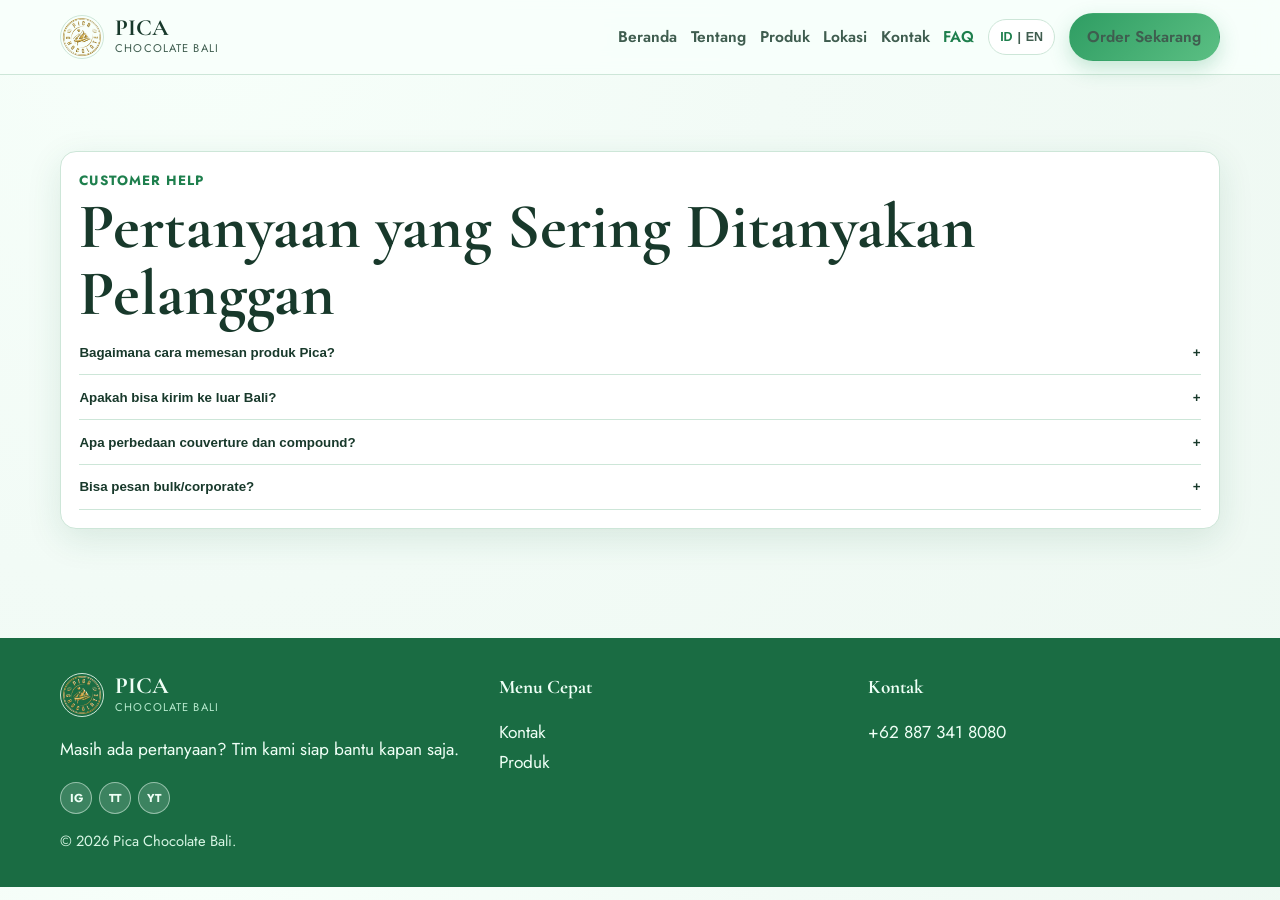
==== faq.html @ 2b639a6f "Build multipage Pica site with polished UI Made-with: Cursor" ====
<!doctype html>
<html lang="id">
<head>
  <meta charset="UTF-8" />
  <meta name="viewport" content="width=device-width, initial-scale=1.0" />
  <title>FAQ - Pica Chocolate Bali</title>
  <link rel="icon" href="./gambar/logo.webp" />
  <link rel="stylesheet" href="./assets/css/styles.css" />
</head>
<body>
  <div id="topProgress" class="top-progress"></div>
  <header><div class="container"><nav><a class="brand" href="./index.html"><img src="./gambar/logo.webp" alt="Logo Pica" /><div><div class="brand-title">PICA</div><div class="brand-sub">Chocolate Bali</div></div></a><div class="nav-links"><a href="./index.html" data-id="Beranda" data-en="Home">Beranda</a><a href="./tentang.html" data-id="Tentang" data-en="About">Tentang</a><a href="./produk.html" data-id="Produk" data-en="Products">Produk</a><a href="./lokasi.html" data-id="Lokasi" data-en="Location">Lokasi</a><a href="./kontak.html" data-id="Kontak" data-en="Contact">Kontak</a><a class="active" href="./faq.html" data-id="FAQ" data-en="FAQ">FAQ</a><button class="lang-toggle"><span class="lang-id lang-active">ID</span><span>|</span><span class="lang-en">EN</span></button><a class="btn btn-primary" href="https://wa.me/628873418080" target="_blank" rel="noopener" data-id="Order Sekarang" data-en="Order Now">Order Sekarang</a></div><button id="hamburger" class="hamburger"><span></span><span></span><span></span></button></nav></div></header>
  <div id="mobileMenu" class="mobile-menu"><nav><a href="./index.html">Beranda</a><a href="./tentang.html">Tentang</a><a href="./produk.html">Produk</a><a href="./lokasi.html">Lokasi</a><a href="./kontak.html">Kontak</a><a href="./faq.html">FAQ</a><button class="lang-toggle"><span class="lang-id lang-active">ID</span><span>|</span><span class="lang-en">EN</span></button></nav></div>
  <main class="section"><div class="container card pad"><div class="eyebrow">Customer Help</div><h1>Pertanyaan yang Sering Ditanyakan Pelanggan</h1><article class="faq-item"><button class="faq-btn"><span>Bagaimana cara memesan produk Pica?</span><span class="mark">+</span></button><div class="faq-panel"><p>Gunakan tombol Pesan via WA di halaman produk atau chat admin langsung untuk dipandu dari pemilihan rasa hingga pembayaran.</p></div></article><article class="faq-item"><button class="faq-btn"><span>Apakah bisa kirim ke luar Bali?</span><span class="mark">+</span></button><div class="faq-panel"><p>Ya, kami melayani pengiriman nasional dengan pengemasan yang aman agar kualitas cokelat tetap terjaga hingga sampai tujuan.</p></div></article><article class="faq-item"><button class="faq-btn"><span>Apa perbedaan couverture dan compound?</span><span class="mark">+</span></button><div class="faq-panel"><p>Couverture menggunakan cocoa butter asli untuk kualitas premium. Compound menggunakan lemak nabati sehingga lebih ekonomis untuk aplikasi tertentu.</p></div></article><article class="faq-item"><button class="faq-btn"><span>Bisa pesan bulk/corporate?</span><span class="mark">+</span></button><div class="faq-panel"><p>Bisa. Hubungi admin untuk paket corporate gift, custom kebutuhan acara, dan penawaran khusus sesuai kuantitas.</p></div></article></div></main>
  <footer><div class="container foot"><div><a class="brand" href="./index.html"><img src="./gambar/logo.webp" alt="Logo Pica Footer" /><div><div class="brand-title">PICA</div><div class="brand-sub">Chocolate Bali</div></div></a><p>Masih ada pertanyaan? Tim kami siap bantu kapan saja.</p><div class="socials"><a class="social-icon" href="#">IG</a><a class="social-icon" href="#">TT</a><a class="social-icon" href="#">YT</a></div></div><div><h3>Menu Cepat</h3><p><a href="./kontak.html">Kontak</a><br /><a href="./produk.html">Produk</a></p></div><div><h3>Kontak</h3><p><a href="tel:+628873418080">+62 887 341 8080</a></p></div></div><div class="container footer-note">© 2026 Pica Chocolate Bali.</div></footer>
  <script src="./assets/js/app.js"></script>
</body>
</html>
---- assets/css/styles.css ----
@import url('https://fonts.googleapis.com/css2?family=Cormorant+Garamond:wght@400;500;600;700&family=Jost:wght@300;400;500;600;700&display=swap');

:root{
  --bg:#f2fbf6;
  --bg-soft:#eaf7f0;
  --surface:#ffffff;
  --surface-2:#f8fffb;
  --primary:#2f9d63;
  --primary-light:#5bbf83;
  --primary-deep:#1e7f4d;
  --accent:#c38a3b;
  --text:#18392b;
  --text-muted:#3f5d4f;
  --border:#cde6d8;
  --shadow:0 10px 35px rgba(28, 101, 64, .12);
  --container:min(1160px, 92vw);
  --font-display:'Cormorant Garamond', serif;
  --font-body:'Jost', sans-serif;
}

*{box-sizing:border-box}
html,body{margin:0;padding:0;background:radial-gradient(circle at 15% 0%,#f7fffa 0%,var(--bg) 42%,#eef8f2 100%);color:var(--text);font-family:var(--font-body);overflow-x:hidden}
a{text-decoration:none;color:inherit}
img{max-width:100%;display:block}
.container{width:var(--container);margin:auto}
.skip-link{position:absolute;left:-999px;top:8px;background:var(--primary);color:#fff;padding:.5rem .8rem;border-radius:.5rem;z-index:99}
.skip-link:focus{left:8px}
.top-progress{position:fixed;top:0;left:0;height:3px;width:0;background:linear-gradient(90deg,var(--primary),var(--accent));z-index:60}

header{position:sticky;top:0;z-index:50;background:rgba(248,255,251,.92);backdrop-filter:blur(10px);border-bottom:1px solid var(--border);transition:box-shadow .25s,background .25s}
header.scrolled{box-shadow:0 8px 24px rgba(21,57,43,.08);background:rgba(248,255,251,.98)}
nav{display:flex;align-items:center;justify-content:space-between;gap:1rem;padding:.8rem 0}
.brand{display:flex;align-items:center;gap:.7rem}
.brand img{width:44px;height:44px;border-radius:50%;border:1px solid var(--border);object-fit:cover}
.brand-title{font-family:var(--font-display);font-size:1.45rem;font-weight:700;line-height:1}
.brand-sub{font-size:.7rem;letter-spacing:.1em;color:var(--text-muted);text-transform:uppercase}
.nav-links{display:none;align-items:center;gap:.85rem}
.nav-links a{font-weight:600;color:var(--text-muted);font-size:.97rem}
.nav-links a.active,.nav-links a:hover{color:var(--primary-deep)}
.lang-toggle{display:inline-flex;align-items:center;gap:.3rem;border:1px solid var(--border);background:#fff;color:var(--text-muted);padding:.36rem .7rem;border-radius:999px;min-height:36px;font-weight:600;font-size:.78rem;cursor:pointer}
.lang-toggle .lang-active{color:var(--primary-deep)}
.hamburger{display:grid;gap:4px;background:none;border:0;padding:6px}
.hamburger span{width:23px;height:2px;background:var(--primary-deep)}
.mobile-menu{position:fixed;inset:0;background:rgba(10,45,29,.92);display:grid;place-items:center;opacity:0;visibility:hidden;transition:.25s;z-index:70}
.mobile-menu.open{opacity:1;visibility:visible}
.mobile-menu nav{display:grid;gap:1rem;text-align:center}
.mobile-menu a{color:#eafff3;font-weight:600}

.btn{display:inline-flex;align-items:center;justify-content:center;min-height:44px;padding:.72rem 1.1rem;border-radius:999px;border:1px solid transparent;font-weight:600;font-size:.95rem;transition:.2s;cursor:pointer}
.btn-primary{background:linear-gradient(135deg,var(--primary),var(--primary-light));color:#fff;box-shadow:0 8px 20px rgba(47,157,99,.25)}
.btn-primary:hover{transform:translateY(-2px)}
.btn-primary{position:relative;overflow:hidden}
.btn-primary::after{content:"";position:absolute;inset:-120% auto auto -30%;width:30%;height:320%;background:linear-gradient(90deg,transparent,rgba(255,255,255,.3),transparent);transform:rotate(18deg);animation:shimmer 3.8s linear infinite}
@keyframes shimmer{0%{left:-40%}100%{left:130%}}
.btn-ghost{border-color:var(--primary);color:var(--primary-deep);background:#fff}

.hero{padding:clamp(2.8rem,7vw,6rem) 0}
.hero-wrap{display:grid;gap:1.2rem;align-items:center}
.eyebrow{color:var(--primary-deep);font-weight:700;letter-spacing:.08em;text-transform:uppercase;font-size:.84rem}
h1,h2,h3{font-family:var(--font-display);margin:.2rem 0}
h1{font-size:clamp(2.05rem,5vw,4.1rem);line-height:1.05}
h2{font-size:clamp(1.75rem,4vw,3rem)}
h3{font-size:clamp(1.25rem,2.8vw,1.7rem)}
p{color:var(--text-muted);line-height:1.75;font-size:clamp(.98rem,1.35vw,1.08rem)}
.hero-visual{border-radius:1.2rem;overflow:hidden;border:1px solid var(--border);box-shadow:var(--shadow)}
.hero-visual img{height:420px;width:100%;object-fit:cover}
.hero-visual{position:relative}
.hero-visual::before{content:"";position:absolute;inset:-30% -10%;background:radial-gradient(circle,rgba(91,191,131,.22),transparent 55%);animation:floatGlow 6s ease-in-out infinite;pointer-events:none}
@keyframes floatGlow{0%,100%{transform:translateY(0)}50%{transform:translateY(-12px)}}
.promo-points{display:flex;flex-wrap:wrap;gap:.5rem;margin-top:.85rem}
.promo-points span{background:#fff;border:1px solid var(--border);color:var(--primary-deep);padding:.35rem .68rem;border-radius:999px;font-size:.82rem;font-weight:600}
.hero-actions{display:flex;gap:.62rem;flex-wrap:wrap;margin-top:.95rem}

.section{padding:clamp(2.2rem,6vw,5rem) 0}
.grid-2{display:grid;gap:1.1rem}
.card{background:var(--surface);border:1px solid var(--border);border-radius:1rem;box-shadow:var(--shadow)}
.card.pad{padding:1.15rem}

.stats{display:grid;gap:.8rem}
.stat{padding:1rem;text-align:center;background:var(--surface-2);border:1px solid var(--border);border-radius:.85rem}
.stat-num{font:700 clamp(1.8rem,5vw,2.6rem)/1 var(--font-display);color:var(--primary-deep)}

.filters{display:flex;gap:.45rem;flex-wrap:wrap;margin-bottom:1rem}
.chip{padding:.42rem .9rem;border-radius:999px;border:1px solid var(--border);background:#fff;color:var(--text-muted);cursor:pointer}
.chip.active{background:var(--primary);border-color:var(--primary);color:#fff}
.products{display:grid;grid-template-columns:1fr;gap:1rem}
.product-card{overflow:hidden}
.media{position:relative;aspect-ratio:2/3;background:#eaf5ee}
.media img{width:100%;height:100%;object-fit:cover;min-height:210px}
.badge{position:absolute;top:.6rem;left:.6rem;background:#fff;padding:.2rem .55rem;border-radius:999px;border:1px solid var(--border);font-size:.74rem;color:var(--primary-deep)}
.placeholder{display:grid;place-items:center;height:100%;color:var(--text-muted);padding:1rem;text-align:center;background:linear-gradient(135deg,#eef8f1,#ddeee4)}
.product-body{padding:.9rem}
.price{color:var(--primary-deep);font-weight:700;font-size:1.04rem}

.about-img{max-width:320px;margin:0 auto}
.about-img img{height:380px;width:100%;object-fit:cover;object-position:center top;border-radius:.8rem}

.faq-item{border-bottom:1px solid var(--border)}
.faq-btn{width:100%;display:flex;justify-content:space-between;gap:.6rem;padding:.9rem 0;background:none;border:0;color:var(--text);text-align:left;font-weight:600}
.faq-panel{max-height:0;overflow:hidden;transition:max-height .25s ease}

footer{margin-top:2rem;padding:2.2rem 0;background:#1a6c43;color:#effff6}
footer p,footer a{color:#effff6}
footer .brand-sub{color:#b8ebcf}
.foot{display:grid;gap:1rem}
.foot h3{margin:.15rem 0 .4rem;font-size:1.2rem}
.socials{display:flex;gap:.45rem;margin-top:.7rem}
.social-icon{display:grid;place-items:center;width:32px;height:32px;border-radius:999px;background:rgba(239,255,246,.16);border:1px solid rgba(239,255,246,.5);color:#effff6;font-size:.72rem;font-weight:700}
.footer-note{margin-top:1rem;color:#d8f6e5;font-size:.92rem}
.muted{color:var(--text-muted)}

.toast{position:fixed;right:1rem;bottom:1rem;background:#113f2a;color:#dff8ea;padding:.7rem .9rem;border-radius:.6rem;border:1px solid #2b6f4c;opacity:0;transform:translateY(8px);transition:.2s;z-index:80}
.toast.show{opacity:1;transform:translateY(0)}
.modal{position:fixed;inset:0;background:rgba(0,0,0,.5);display:grid;place-items:center;opacity:0;visibility:hidden;transition:.2s;z-index:80}
.modal.open{opacity:1;visibility:visible}
.modal-card{width:min(92vw,560px);background:#fff;border-radius:1rem;border:1px solid var(--border);padding:1rem}

.animate{opacity:0;transform:translateY(20px);transition:.55s}
.animate.visible{opacity:1;transform:none}

@media (min-width:768px){
  .hamburger,.mobile-menu{display:none}
  .nav-links{display:flex}
  .hero-wrap,.grid-2{grid-template-columns:1fr 1fr}
  .stats{grid-template-columns:repeat(3,1fr)}
  .products{grid-template-columns:repeat(2,1fr)}
  .foot{grid-template-columns:1.2fr 1fr 1fr}
}
@media (min-width:1024px){.products{grid-template-columns:repeat(3,1fr)}}
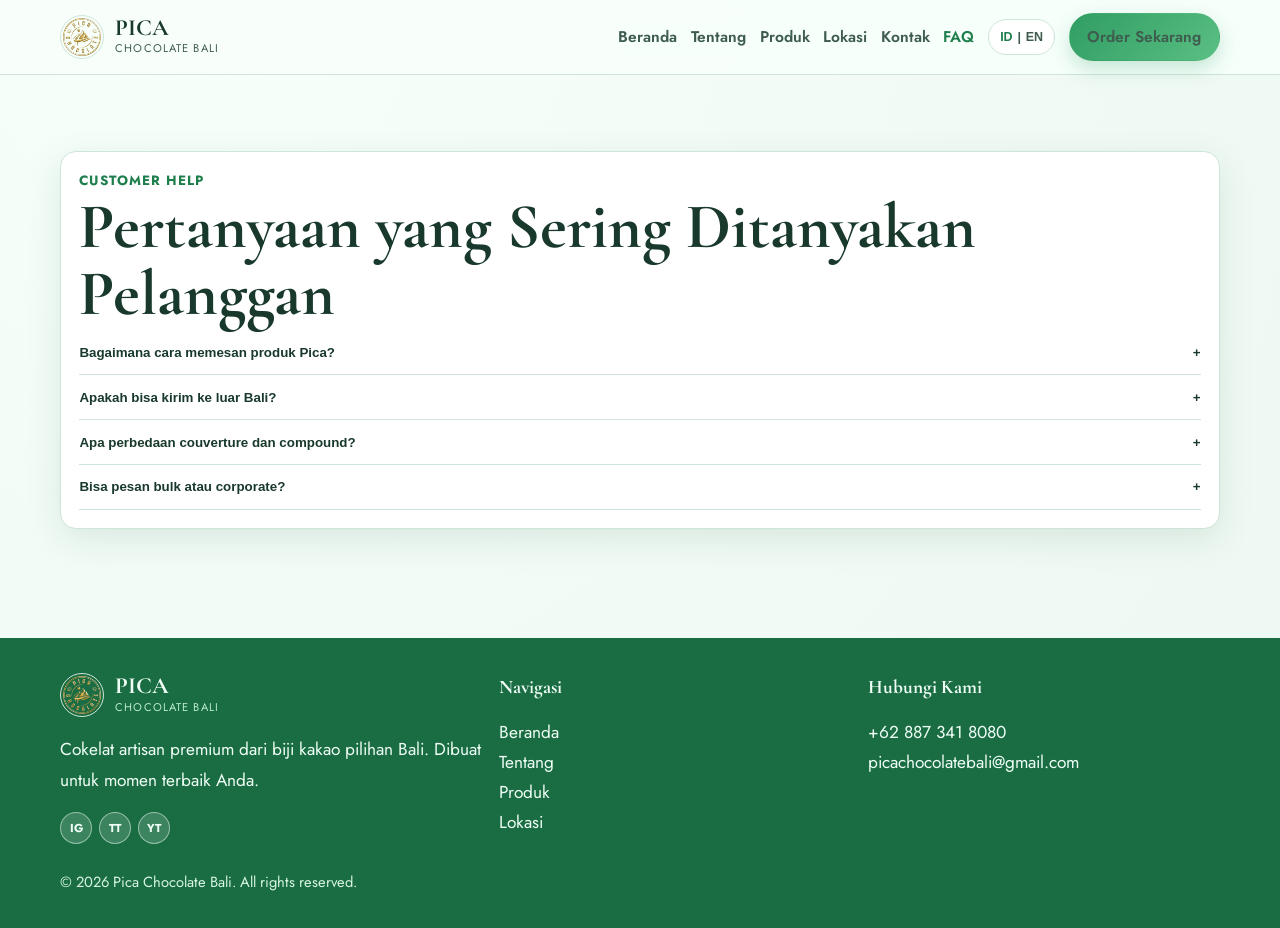
==== commit 0bdce4ad: "Finalize multilingual multipage UI and unified footer Made-with: Cursor" ====
--- a/faq.html
+++ b/faq.html
@@ -1,18 +1 @@
-<!doctype html>
-<html lang="id">
-<head>
-  <meta charset="UTF-8" />
-  <meta name="viewport" content="width=device-width, initial-scale=1.0" />
-  <title>FAQ - Pica Chocolate Bali</title>
-  <link rel="icon" href="./gambar/logo.webp" />
-  <link rel="stylesheet" href="./assets/css/styles.css" />
-</head>
-<body>
-  <div id="topProgress" class="top-progress"></div>
-  <header><div class="container"><nav><a class="brand" href="./index.html"><img src="./gambar/logo.webp" alt="Logo Pica" /><div><div class="brand-title">PICA</div><div class="brand-sub">Chocolate Bali</div></div></a><div class="nav-links"><a href="./index.html" data-id="Beranda" data-en="Home">Beranda</a><a href="./tentang.html" data-id="Tentang" data-en="About">Tentang</a><a href="./produk.html" data-id="Produk" data-en="Products">Produk</a><a href="./lokasi.html" data-id="Lokasi" data-en="Location">Lokasi</a><a href="./kontak.html" data-id="Kontak" data-en="Contact">Kontak</a><a class="active" href="./faq.html" data-id="FAQ" data-en="FAQ">FAQ</a><button class="lang-toggle"><span class="lang-id lang-active">ID</span><span>|</span><span class="lang-en">EN</span></button><a class="btn btn-primary" href="https://wa.me/628873418080" target="_blank" rel="noopener" data-id="Order Sekarang" data-en="Order Now">Order Sekarang</a></div><button id="hamburger" class="hamburger"><span></span><span></span><span></span></button></nav></div></header>
-  <div id="mobileMenu" class="mobile-menu"><nav><a href="./index.html">Beranda</a><a href="./tentang.html">Tentang</a><a href="./produk.html">Produk</a><a href="./lokasi.html">Lokasi</a><a href="./kontak.html">Kontak</a><a href="./faq.html">FAQ</a><button class="lang-toggle"><span class="lang-id lang-active">ID</span><span>|</span><span class="lang-en">EN</span></button></nav></div>
-  <main class="section"><div class="container card pad"><div class="eyebrow">Customer Help</div><h1>Pertanyaan yang Sering Ditanyakan Pelanggan</h1><article class="faq-item"><button class="faq-btn"><span>Bagaimana cara memesan produk Pica?</span><span class="mark">+</span></button><div class="faq-panel"><p>Gunakan tombol Pesan via WA di halaman produk atau chat admin langsung untuk dipandu dari pemilihan rasa hingga pembayaran.</p></div></article><article class="faq-item"><button class="faq-btn"><span>Apakah bisa kirim ke luar Bali?</span><span class="mark">+</span></button><div class="faq-panel"><p>Ya, kami melayani pengiriman nasional dengan pengemasan yang aman agar kualitas cokelat tetap terjaga hingga sampai tujuan.</p></div></article><article class="faq-item"><button class="faq-btn"><span>Apa perbedaan couverture dan compound?</span><span class="mark">+</span></button><div class="faq-panel"><p>Couverture menggunakan cocoa butter asli untuk kualitas premium. Compound menggunakan lemak nabati sehingga lebih ekonomis untuk aplikasi tertentu.</p></div></article><article class="faq-item"><button class="faq-btn"><span>Bisa pesan bulk/corporate?</span><span class="mark">+</span></button><div class="faq-panel"><p>Bisa. Hubungi admin untuk paket corporate gift, custom kebutuhan acara, dan penawaran khusus sesuai kuantitas.</p></div></article></div></main>
-  <footer><div class="container foot"><div><a class="brand" href="./index.html"><img src="./gambar/logo.webp" alt="Logo Pica Footer" /><div><div class="brand-title">PICA</div><div class="brand-sub">Chocolate Bali</div></div></a><p>Masih ada pertanyaan? Tim kami siap bantu kapan saja.</p><div class="socials"><a class="social-icon" href="#">IG</a><a class="social-icon" href="#">TT</a><a class="social-icon" href="#">YT</a></div></div><div><h3>Menu Cepat</h3><p><a href="./kontak.html">Kontak</a><br /><a href="./produk.html">Produk</a></p></div><div><h3>Kontak</h3><p><a href="tel:+628873418080">+62 887 341 8080</a></p></div></div><div class="container footer-note">© 2026 Pica Chocolate Bali.</div></footer>
-  <script src="./assets/js/app.js"></script>
-</body>
-</html>
+<!doctype html><html lang="id"><head><meta charset="UTF-8"/><meta name="viewport" content="width=device-width, initial-scale=1.0"/><title>FAQ - Pica Chocolate Bali</title><link rel="icon" href="./gambar/logo.webp"/><link rel="stylesheet" href="./assets/css/styles.css"/></head><body><div id="topProgress" class="top-progress"></div><header><div class="container"><nav><a class="brand" href="./index.html"><img src="./gambar/logo.webp" alt="Logo Pica"/><div><div class="brand-title">PICA</div><div class="brand-sub">Chocolate Bali</div></div></a><div class="nav-links"><a href="./index.html" data-id="Beranda" data-en="Home">Beranda</a><a href="./tentang.html" data-id="Tentang" data-en="About">Tentang</a><a href="./produk.html" data-id="Produk" data-en="Products">Produk</a><a href="./lokasi.html" data-id="Lokasi" data-en="Location">Lokasi</a><a href="./kontak.html" data-id="Kontak" data-en="Contact">Kontak</a><a class="active" href="./faq.html" data-id="FAQ" data-en="FAQ">FAQ</a><button class="lang-toggle"><span class="lang-id lang-active">ID</span><span>|</span><span class="lang-en">EN</span></button><a class="btn btn-primary" href="https://wa.me/628873418080" target="_blank" rel="noopener" data-id="Order Sekarang" data-en="Order Now">Order Sekarang</a></div><button id="hamburger" class="hamburger"><span></span><span></span><span></span></button></nav></div></header><div id="mobileMenu" class="mobile-menu"><nav><a href="./index.html" data-id="Beranda" data-en="Home">Beranda</a><a href="./tentang.html" data-id="Tentang" data-en="About">Tentang</a><a href="./produk.html" data-id="Produk" data-en="Products">Produk</a><a href="./lokasi.html" data-id="Lokasi" data-en="Location">Lokasi</a><a href="./kontak.html" data-id="Kontak" data-en="Contact">Kontak</a><a href="./faq.html" data-id="FAQ" data-en="FAQ">FAQ</a><button class="lang-toggle"><span class="lang-id lang-active">ID</span><span>|</span><span class="lang-en">EN</span></button></nav></div><main class="section"><div class="container card pad"><div class="eyebrow" data-id="Customer Help" data-en="Customer Help">Customer Help</div><h1 data-id="Pertanyaan yang Sering Ditanyakan Pelanggan" data-en="Frequently Asked Questions">Pertanyaan yang Sering Ditanyakan Pelanggan</h1><article class="faq-item"><button class="faq-btn"><span data-id="Bagaimana cara memesan produk Pica?" data-en="How do I order Pica products?">Bagaimana cara memesan produk Pica?</span><span class="mark">+</span></button><div class="faq-panel"><p data-id="Gunakan tombol Pesan via WA di halaman produk atau chat admin langsung." data-en="Use the Order via WA button on products page or chat admin directly.">Gunakan tombol Pesan via WA di halaman produk atau chat admin langsung.</p></div></article><article class="faq-item"><button class="faq-btn"><span data-id="Apakah bisa kirim ke luar Bali?" data-en="Can you ship outside Bali?">Apakah bisa kirim ke luar Bali?</span><span class="mark">+</span></button><div class="faq-panel"><p data-id="Ya, kami melayani pengiriman nasional dengan pengemasan aman." data-en="Yes, we ship nationwide with secure packaging.">Ya, kami melayani pengiriman nasional dengan pengemasan aman.</p></div></article><article class="faq-item"><button class="faq-btn"><span data-id="Apa perbedaan couverture dan compound?" data-en="What is the difference between couverture and compound?">Apa perbedaan couverture dan compound?</span><span class="mark">+</span></button><div class="faq-panel"><p data-id="Couverture menggunakan cocoa butter asli, compound menggunakan lemak nabati." data-en="Couverture uses real cocoa butter, while compound uses vegetable fat.">Couverture menggunakan cocoa butter asli, compound menggunakan lemak nabati.</p></div></article><article class="faq-item"><button class="faq-btn"><span data-id="Bisa pesan bulk atau corporate?" data-en="Can I place bulk or corporate orders?">Bisa pesan bulk atau corporate?</span><span class="mark">+</span></button><div class="faq-panel"><p data-id="Bisa, hubungi admin untuk paket khusus dan penawaran jumlah besar." data-en="Yes, contact admin for special packages and bulk offers.">Bisa, hubungi admin untuk paket khusus dan penawaran jumlah besar.</p></div></article></div></main><footer><div class="container foot"><div><a class="brand" href="./index.html"><img src="./gambar/logo.webp" alt="Logo Pica Footer"/><div><div class="brand-title">PICA</div><div class="brand-sub">Chocolate Bali</div></div></a><p data-id="Cokelat artisan premium dari biji kakao pilihan Bali. Dibuat untuk momen terbaik Anda." data-en="Premium artisan chocolate from selected Bali cacao. Made for your best moments.">Cokelat artisan premium dari biji kakao pilihan Bali. Dibuat untuk momen terbaik Anda.</p><div class="socials"><a class="social-icon" href="#">IG</a><a class="social-icon" href="#">TT</a><a class="social-icon" href="#">YT</a></div></div><div><h3 data-id="Navigasi" data-en="Navigation">Navigasi</h3><p><a href="./index.html" data-id="Beranda" data-en="Home">Beranda</a><br/><a href="./tentang.html" data-id="Tentang" data-en="About">Tentang</a><br/><a href="./produk.html" data-id="Produk" data-en="Products">Produk</a><br/><a href="./lokasi.html" data-id="Lokasi" data-en="Location">Lokasi</a></p></div><div><h3 data-id="Hubungi Kami" data-en="Contact Us">Hubungi Kami</h3><p><a href="tel:+628873418080">+62 887 341 8080</a><br/><a href="mailto:picachocolatebali@gmail.com">picachocolatebali@gmail.com</a></p></div></div><div class="container footer-note" data-id="© 2026 Pica Chocolate Bali. All rights reserved." data-en="© 2026 Pica Chocolate Bali. All rights reserved.">© 2026 Pica Chocolate Bali. All rights reserved.</div></footer><script src="./assets/js/app.js"></script></body></html>
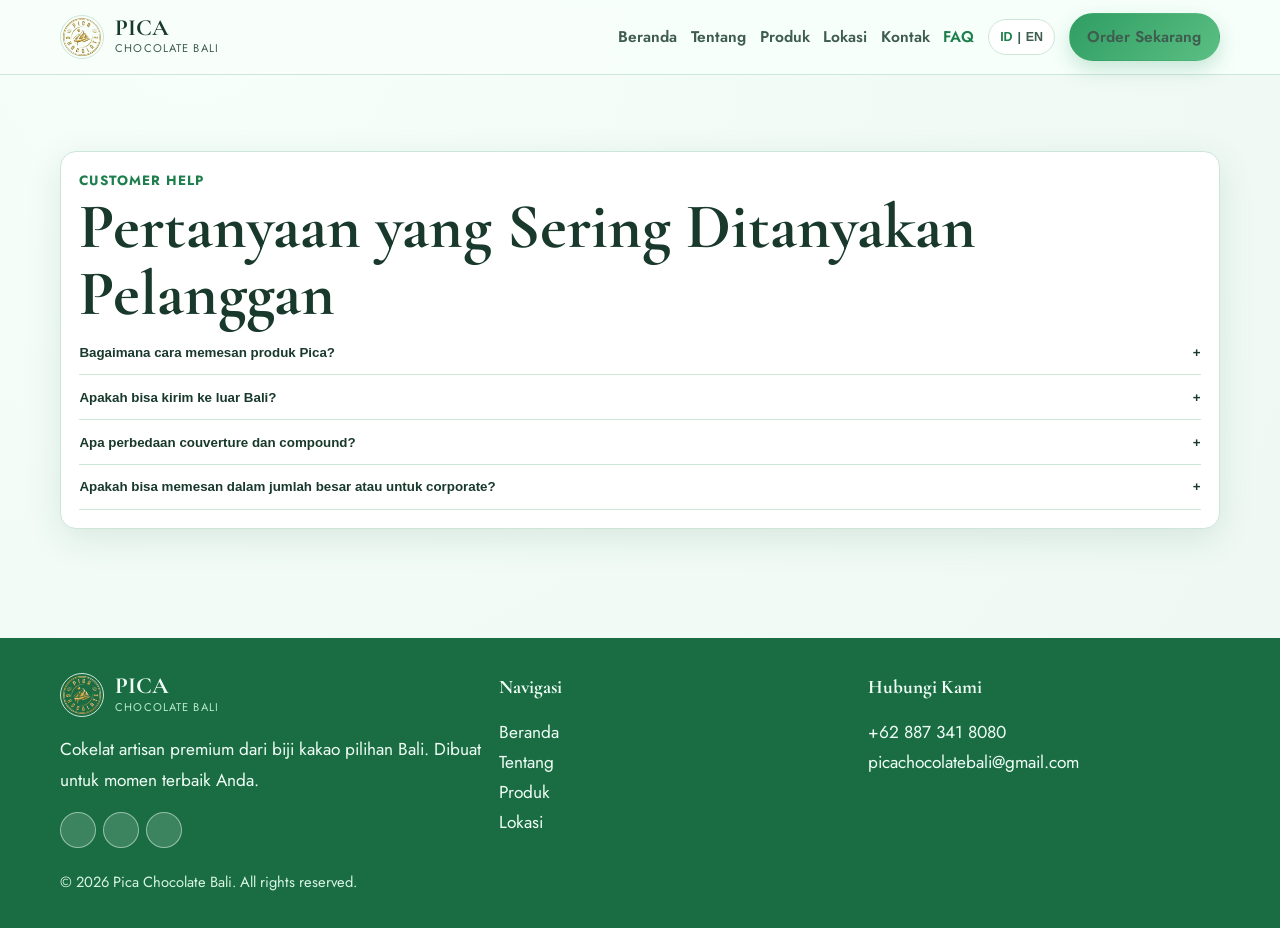
==== commit e6815c22: "Update sticky navbar, add mobile menu close button, and fix page wording for accuracy" ====
--- a/faq.html
+++ b/faq.html
@@ -1 +1,123 @@
-<!doctype html><html lang="id"><head><meta charset="UTF-8"/><meta name="viewport" content="width=device-width, initial-scale=1.0"/><title>FAQ - Pica Chocolate Bali</title><link rel="icon" href="./gambar/logo.webp"/><link rel="stylesheet" href="./assets/css/styles.css"/></head><body><div id="topProgress" class="top-progress"></div><header><div class="container"><nav><a class="brand" href="./index.html"><img src="./gambar/logo.webp" alt="Logo Pica"/><div><div class="brand-title">PICA</div><div class="brand-sub">Chocolate Bali</div></div></a><div class="nav-links"><a href="./index.html" data-id="Beranda" data-en="Home">Beranda</a><a href="./tentang.html" data-id="Tentang" data-en="About">Tentang</a><a href="./produk.html" data-id="Produk" data-en="Products">Produk</a><a href="./lokasi.html" data-id="Lokasi" data-en="Location">Lokasi</a><a href="./kontak.html" data-id="Kontak" data-en="Contact">Kontak</a><a class="active" href="./faq.html" data-id="FAQ" data-en="FAQ">FAQ</a><button class="lang-toggle"><span class="lang-id lang-active">ID</span><span>|</span><span class="lang-en">EN</span></button><a class="btn btn-primary" href="https://wa.me/628873418080" target="_blank" rel="noopener" data-id="Order Sekarang" data-en="Order Now">Order Sekarang</a></div><button id="hamburger" class="hamburger"><span></span><span></span><span></span></button></nav></div></header><div id="mobileMenu" class="mobile-menu"><nav><a href="./index.html" data-id="Beranda" data-en="Home">Beranda</a><a href="./tentang.html" data-id="Tentang" data-en="About">Tentang</a><a href="./produk.html" data-id="Produk" data-en="Products">Produk</a><a href="./lokasi.html" data-id="Lokasi" data-en="Location">Lokasi</a><a href="./kontak.html" data-id="Kontak" data-en="Contact">Kontak</a><a href="./faq.html" data-id="FAQ" data-en="FAQ">FAQ</a><button class="lang-toggle"><span class="lang-id lang-active">ID</span><span>|</span><span class="lang-en">EN</span></button></nav></div><main class="section"><div class="container card pad"><div class="eyebrow" data-id="Customer Help" data-en="Customer Help">Customer Help</div><h1 data-id="Pertanyaan yang Sering Ditanyakan Pelanggan" data-en="Frequently Asked Questions">Pertanyaan yang Sering Ditanyakan Pelanggan</h1><article class="faq-item"><button class="faq-btn"><span data-id="Bagaimana cara memesan produk Pica?" data-en="How do I order Pica products?">Bagaimana cara memesan produk Pica?</span><span class="mark">+</span></button><div class="faq-panel"><p data-id="Gunakan tombol Pesan via WA di halaman produk atau chat admin langsung." data-en="Use the Order via WA button on products page or chat admin directly.">Gunakan tombol Pesan via WA di halaman produk atau chat admin langsung.</p></div></article><article class="faq-item"><button class="faq-btn"><span data-id="Apakah bisa kirim ke luar Bali?" data-en="Can you ship outside Bali?">Apakah bisa kirim ke luar Bali?</span><span class="mark">+</span></button><div class="faq-panel"><p data-id="Ya, kami melayani pengiriman nasional dengan pengemasan aman." data-en="Yes, we ship nationwide with secure packaging.">Ya, kami melayani pengiriman nasional dengan pengemasan aman.</p></div></article><article class="faq-item"><button class="faq-btn"><span data-id="Apa perbedaan couverture dan compound?" data-en="What is the difference between couverture and compound?">Apa perbedaan couverture dan compound?</span><span class="mark">+</span></button><div class="faq-panel"><p data-id="Couverture menggunakan cocoa butter asli, compound menggunakan lemak nabati." data-en="Couverture uses real cocoa butter, while compound uses vegetable fat.">Couverture menggunakan cocoa butter asli, compound menggunakan lemak nabati.</p></div></article><article class="faq-item"><button class="faq-btn"><span data-id="Bisa pesan bulk atau corporate?" data-en="Can I place bulk or corporate orders?">Bisa pesan bulk atau corporate?</span><span class="mark">+</span></button><div class="faq-panel"><p data-id="Bisa, hubungi admin untuk paket khusus dan penawaran jumlah besar." data-en="Yes, contact admin for special packages and bulk offers.">Bisa, hubungi admin untuk paket khusus dan penawaran jumlah besar.</p></div></article></div></main><footer><div class="container foot"><div><a class="brand" href="./index.html"><img src="./gambar/logo.webp" alt="Logo Pica Footer"/><div><div class="brand-title">PICA</div><div class="brand-sub">Chocolate Bali</div></div></a><p data-id="Cokelat artisan premium dari biji kakao pilihan Bali. Dibuat untuk momen terbaik Anda." data-en="Premium artisan chocolate from selected Bali cacao. Made for your best moments.">Cokelat artisan premium dari biji kakao pilihan Bali. Dibuat untuk momen terbaik Anda.</p><div class="socials"><a class="social-icon" href="#">IG</a><a class="social-icon" href="#">TT</a><a class="social-icon" href="#">YT</a></div></div><div><h3 data-id="Navigasi" data-en="Navigation">Navigasi</h3><p><a href="./index.html" data-id="Beranda" data-en="Home">Beranda</a><br/><a href="./tentang.html" data-id="Tentang" data-en="About">Tentang</a><br/><a href="./produk.html" data-id="Produk" data-en="Products">Produk</a><br/><a href="./lokasi.html" data-id="Lokasi" data-en="Location">Lokasi</a></p></div><div><h3 data-id="Hubungi Kami" data-en="Contact Us">Hubungi Kami</h3><p><a href="tel:+628873418080">+62 887 341 8080</a><br/><a href="mailto:picachocolatebali@gmail.com">picachocolatebali@gmail.com</a></p></div></div><div class="container footer-note" data-id="© 2026 Pica Chocolate Bali. All rights reserved." data-en="© 2026 Pica Chocolate Bali. All rights reserved.">© 2026 Pica Chocolate Bali. All rights reserved.</div></footer><script src="./assets/js/app.js"></script></body></html>
+<!doctype html>
+<html lang="id">
+
+<head>
+    <meta charset="UTF-8" />
+    <meta name="viewport" content="width=device-width, initial-scale=1.0" />
+    <title>FAQ - Pica Chocolate Bali</title>
+    <link rel="icon" href="./gambar/logo.webp" />
+    <link rel="stylesheet" href="./assets/css/styles.css" />
+</head>
+
+<body>
+    <div id="topProgress" class="top-progress"></div>
+    <header>
+        <div class="container">
+            <nav><a class="brand" href="./index.html"><img src="./gambar/logo.webp" alt="Logo Pica" />
+                    <div>
+                        <div class="brand-title">PICA</div>
+                        <div class="brand-sub">Chocolate Bali</div>
+                    </div>
+                </a>
+                <div class="nav-links"><a href="./index.html" data-id="Beranda" data-en="Home">Beranda</a><a
+                        href="./tentang.html" data-id="Tentang" data-en="About">Tentang</a><a href="./produk.html"
+                        data-id="Produk" data-en="Products">Produk</a><a href="./lokasi.html" data-id="Lokasi"
+                        data-en="Location">Lokasi</a><a href="./kontak.html" data-id="Kontak"
+                        data-en="Contact">Kontak</a><a class="active" href="./faq.html" data-id="FAQ"
+                        data-en="FAQ">FAQ</a><button class="lang-toggle"><span
+                            class="lang-id lang-active">ID</span><span>|</span><span
+                            class="lang-en">EN</span></button><a class="btn btn-primary"
+                        href="https://wa.me/628873418080" target="_blank" rel="noopener" data-id="Order Sekarang"
+                        data-en="Order Now">Order Sekarang</a></div><button id="hamburger"
+                    class="hamburger"><span></span><span></span><span></span></button>
+            </nav>
+        </div>
+    </header>
+    <div id="mobileMenu" class="mobile-menu"><button class="mobile-close" id="mobileMenuClose"
+            aria-label="Tutup menu">×</button>
+        <nav><a href="./index.html" data-id="Beranda" data-en="Home">Beranda</a><a href="./tentang.html"
+                data-id="Tentang" data-en="About">Tentang</a><a href="./produk.html" data-id="Produk"
+                data-en="Products">Produk</a><a href="./lokasi.html" data-id="Lokasi" data-en="Location">Lokasi</a><a
+                href="./kontak.html" data-id="Kontak" data-en="Contact">Kontak</a><a href="./faq.html" data-id="FAQ"
+                data-en="FAQ">FAQ</a><button class="lang-toggle"><span
+                    class="lang-id lang-active">ID</span><span>|</span><span class="lang-en">EN</span></button></nav>
+    </div>
+    <main class="section">
+        <div class="container card pad">
+            <div class="eyebrow" data-id="Customer Help" data-en="Customer Help">Customer Help</div>
+            <h1 data-id="Pertanyaan yang Sering Ditanyakan Pelanggan" data-en="Frequently Asked Questions">Pertanyaan
+                yang Sering Ditanyakan Pelanggan</h1>
+            <article class="faq-item"><button class="faq-btn"><span data-id="Bagaimana cara memesan produk Pica?"
+                        data-en="How do I order Pica products?">Bagaimana cara memesan produk Pica?</span><span
+                        class="mark">+</span></button>
+                <div class="faq-panel">
+                    <p data-id="Gunakan tombol Pesan via WhatsApp di halaman produk atau chat admin langsung."
+                        data-en="Use the Order via WhatsApp button on the products page or chat with admin directly.">
+                        Gunakan tombol Pesan via WhatsApp di halaman produk atau chat admin langsung.</p>
+                </div>
+            </article>
+            <article class="faq-item"><button class="faq-btn"><span data-id="Apakah bisa kirim ke luar Bali?"
+                        data-en="Can you ship outside Bali?">Apakah bisa kirim ke luar Bali?</span><span
+                        class="mark">+</span></button>
+                <div class="faq-panel">
+                    <p data-id="Ya, kami melayani pengiriman nasional dengan pengemasan aman."
+                        data-en="Yes, we ship nationwide with secure packaging.">Ya, kami melayani pengiriman nasional
+                        dengan pengemasan aman.</p>
+                </div>
+            </article>
+            <article class="faq-item"><button class="faq-btn"><span data-id="Apa perbedaan couverture dan compound?"
+                        data-en="What is the difference between couverture and compound?">Apa perbedaan couverture dan
+                        compound?</span><span class="mark">+</span></button>
+                <div class="faq-panel">
+                    <p data-id="Couverture menggunakan cocoa butter asli, compound menggunakan lemak nabati."
+                        data-en="Couverture uses real cocoa butter, while compound uses vegetable fat.">Couverture
+                        menggunakan cocoa butter asli, compound menggunakan lemak nabati.</p>
+                </div>
+            </article>
+            <article class="faq-item"><button class="faq-btn"><span
+                        data-id="Apakah bisa memesan dalam jumlah besar atau untuk corporate?"
+                        data-en="Can I place bulk or corporate orders?">Apakah bisa memesan dalam jumlah besar atau
+                        untuk corporate?</span><span class="mark">+</span></button>
+                <div class="faq-panel">
+                    <p data-id="Bisa, hubungi admin untuk paket khusus dan penawaran pembelian dalam jumlah besar."
+                        data-en="Yes, contact admin for special packages and bulk offers.">Bisa, hubungi admin untuk
+                        paket khusus dan penawaran pembelian dalam jumlah besar.</p>
+                </div>
+            </article>
+        </div>
+    </main>
+    <footer>
+        <div class="container foot">
+            <div><a class="brand" href="./index.html"><img src="./gambar/logo.webp" alt="Logo Pica Footer" />
+                    <div>
+                        <div class="brand-title">PICA</div>
+                        <div class="brand-sub">Chocolate Bali</div>
+                    </div>
+                </a>
+                <p data-id="Cokelat artisan premium dari biji kakao pilihan Bali. Dibuat untuk momen terbaik Anda."
+                    data-en="Premium artisan chocolate from selected Bali cacao. Made for your best moments.">Cokelat
+                    artisan premium dari biji kakao pilihan Bali. Dibuat untuk momen terbaik Anda.</p>
+                <div class="socials"><a class="social-icon" href="#">IG</a><a class="social-icon" href="#">TT</a><a
+                        class="social-icon" href="#">YT</a></div>
+            </div>
+            <div>
+                <h3 data-id="Navigasi" data-en="Navigation">Navigasi</h3>
+                <p><a href="./index.html" data-id="Beranda" data-en="Home">Beranda</a><br /><a href="./tentang.html"
+                        data-id="Tentang" data-en="About">Tentang</a><br /><a href="./produk.html" data-id="Produk"
+                        data-en="Products">Produk</a><br /><a href="./lokasi.html" data-id="Lokasi"
+                        data-en="Location">Lokasi</a></p>
+            </div>
+            <div>
+                <h3 data-id="Hubungi Kami" data-en="Contact Us">Hubungi Kami</h3>
+                <p><a href="tel:+628873418080">+62 887 341 8080</a><br /><a
+                        href="mailto:picachocolatebali@gmail.com">picachocolatebali@gmail.com</a></p>
+            </div>
+        </div>
+        <div class="container footer-note" data-id="© 2026 Pica Chocolate Bali. All rights reserved."
+            data-en="© 2026 Pica Chocolate Bali. All rights reserved.">© 2026 Pica Chocolate Bali. All rights reserved.
+        </div>
+    </footer>
+    <script src="./assets/js/app.js"></script>
+</body>
+
+</html>
--- a/assets/css/styles.css
+++ b/assets/css/styles.css
@@ -1,129 +1,629 @@
-@import url('https://fonts.googleapis.com/css2?family=Cormorant+Garamond:wght@400;500;600;700&family=Jost:wght@300;400;500;600;700&display=swap');
-
-:root{
-  --bg:#f2fbf6;
-  --bg-soft:#eaf7f0;
-  --surface:#ffffff;
-  --surface-2:#f8fffb;
-  --primary:#2f9d63;
-  --primary-light:#5bbf83;
-  --primary-deep:#1e7f4d;
-  --accent:#c38a3b;
-  --text:#18392b;
-  --text-muted:#3f5d4f;
-  --border:#cde6d8;
-  --shadow:0 10px 35px rgba(28, 101, 64, .12);
-  --container:min(1160px, 92vw);
-  --font-display:'Cormorant Garamond', serif;
-  --font-body:'Jost', sans-serif;
-}
-
-*{box-sizing:border-box}
-html,body{margin:0;padding:0;background:radial-gradient(circle at 15% 0%,#f7fffa 0%,var(--bg) 42%,#eef8f2 100%);color:var(--text);font-family:var(--font-body);overflow-x:hidden}
-a{text-decoration:none;color:inherit}
-img{max-width:100%;display:block}
-.container{width:var(--container);margin:auto}
-.skip-link{position:absolute;left:-999px;top:8px;background:var(--primary);color:#fff;padding:.5rem .8rem;border-radius:.5rem;z-index:99}
-.skip-link:focus{left:8px}
-.top-progress{position:fixed;top:0;left:0;height:3px;width:0;background:linear-gradient(90deg,var(--primary),var(--accent));z-index:60}
-
-header{position:sticky;top:0;z-index:50;background:rgba(248,255,251,.92);backdrop-filter:blur(10px);border-bottom:1px solid var(--border);transition:box-shadow .25s,background .25s}
-header.scrolled{box-shadow:0 8px 24px rgba(21,57,43,.08);background:rgba(248,255,251,.98)}
-nav{display:flex;align-items:center;justify-content:space-between;gap:1rem;padding:.8rem 0}
-.brand{display:flex;align-items:center;gap:.7rem}
-.brand img{width:44px;height:44px;border-radius:50%;border:1px solid var(--border);object-fit:cover}
-.brand-title{font-family:var(--font-display);font-size:1.45rem;font-weight:700;line-height:1}
-.brand-sub{font-size:.7rem;letter-spacing:.1em;color:var(--text-muted);text-transform:uppercase}
-.nav-links{display:none;align-items:center;gap:.85rem}
-.nav-links a{font-weight:600;color:var(--text-muted);font-size:.97rem}
-.nav-links a.active,.nav-links a:hover{color:var(--primary-deep)}
-.lang-toggle{display:inline-flex;align-items:center;gap:.3rem;border:1px solid var(--border);background:#fff;color:var(--text-muted);padding:.36rem .7rem;border-radius:999px;min-height:36px;font-weight:600;font-size:.78rem;cursor:pointer}
-.lang-toggle .lang-active{color:var(--primary-deep)}
-.hamburger{display:grid;gap:4px;background:none;border:0;padding:6px}
-.hamburger span{width:23px;height:2px;background:var(--primary-deep)}
-.mobile-menu{position:fixed;inset:0;background:rgba(10,45,29,.92);display:grid;place-items:center;opacity:0;visibility:hidden;transition:.25s;z-index:70}
-.mobile-menu.open{opacity:1;visibility:visible}
-.mobile-menu nav{display:grid;gap:1rem;text-align:center}
-.mobile-menu a{color:#eafff3;font-weight:600}
-
-.btn{display:inline-flex;align-items:center;justify-content:center;min-height:44px;padding:.72rem 1.1rem;border-radius:999px;border:1px solid transparent;font-weight:600;font-size:.95rem;transition:.2s;cursor:pointer}
-.btn-primary{background:linear-gradient(135deg,var(--primary),var(--primary-light));color:#fff;box-shadow:0 8px 20px rgba(47,157,99,.25)}
-.btn-primary:hover{transform:translateY(-2px)}
-.btn-primary{position:relative;overflow:hidden}
-.btn-primary::after{content:"";position:absolute;inset:-120% auto auto -30%;width:30%;height:320%;background:linear-gradient(90deg,transparent,rgba(255,255,255,.3),transparent);transform:rotate(18deg);animation:shimmer 3.8s linear infinite}
-@keyframes shimmer{0%{left:-40%}100%{left:130%}}
-.btn-ghost{border-color:var(--primary);color:var(--primary-deep);background:#fff}
-
-.hero{padding:clamp(2.8rem,7vw,6rem) 0}
-.hero-wrap{display:grid;gap:1.2rem;align-items:center}
-.eyebrow{color:var(--primary-deep);font-weight:700;letter-spacing:.08em;text-transform:uppercase;font-size:.84rem}
-h1,h2,h3{font-family:var(--font-display);margin:.2rem 0}
-h1{font-size:clamp(2.05rem,5vw,4.1rem);line-height:1.05}
-h2{font-size:clamp(1.75rem,4vw,3rem)}
-h3{font-size:clamp(1.25rem,2.8vw,1.7rem)}
-p{color:var(--text-muted);line-height:1.75;font-size:clamp(.98rem,1.35vw,1.08rem)}
-.hero-visual{border-radius:1.2rem;overflow:hidden;border:1px solid var(--border);box-shadow:var(--shadow)}
-.hero-visual img{height:420px;width:100%;object-fit:cover}
-.hero-visual{position:relative}
-.hero-visual::before{content:"";position:absolute;inset:-30% -10%;background:radial-gradient(circle,rgba(91,191,131,.22),transparent 55%);animation:floatGlow 6s ease-in-out infinite;pointer-events:none}
-@keyframes floatGlow{0%,100%{transform:translateY(0)}50%{transform:translateY(-12px)}}
-.promo-points{display:flex;flex-wrap:wrap;gap:.5rem;margin-top:.85rem}
-.promo-points span{background:#fff;border:1px solid var(--border);color:var(--primary-deep);padding:.35rem .68rem;border-radius:999px;font-size:.82rem;font-weight:600}
-.hero-actions{display:flex;gap:.62rem;flex-wrap:wrap;margin-top:.95rem}
-
-.section{padding:clamp(2.2rem,6vw,5rem) 0}
-.grid-2{display:grid;gap:1.1rem}
-.card{background:var(--surface);border:1px solid var(--border);border-radius:1rem;box-shadow:var(--shadow)}
-.card.pad{padding:1.15rem}
-
-.stats{display:grid;gap:.8rem}
-.stat{padding:1rem;text-align:center;background:var(--surface-2);border:1px solid var(--border);border-radius:.85rem}
-.stat-num{font:700 clamp(1.8rem,5vw,2.6rem)/1 var(--font-display);color:var(--primary-deep)}
-
-.filters{display:flex;gap:.45rem;flex-wrap:wrap;margin-bottom:1rem}
-.chip{padding:.42rem .9rem;border-radius:999px;border:1px solid var(--border);background:#fff;color:var(--text-muted);cursor:pointer}
-.chip.active{background:var(--primary);border-color:var(--primary);color:#fff}
-.products{display:grid;grid-template-columns:1fr;gap:1rem}
-.product-card{overflow:hidden}
-.media{position:relative;aspect-ratio:2/3;background:#eaf5ee}
-.media img{width:100%;height:100%;object-fit:cover;min-height:210px}
-.badge{position:absolute;top:.6rem;left:.6rem;background:#fff;padding:.2rem .55rem;border-radius:999px;border:1px solid var(--border);font-size:.74rem;color:var(--primary-deep)}
-.placeholder{display:grid;place-items:center;height:100%;color:var(--text-muted);padding:1rem;text-align:center;background:linear-gradient(135deg,#eef8f1,#ddeee4)}
-.product-body{padding:.9rem}
-.price{color:var(--primary-deep);font-weight:700;font-size:1.04rem}
-
-.about-img{max-width:320px;margin:0 auto}
-.about-img img{height:380px;width:100%;object-fit:cover;object-position:center top;border-radius:.8rem}
-
-.faq-item{border-bottom:1px solid var(--border)}
-.faq-btn{width:100%;display:flex;justify-content:space-between;gap:.6rem;padding:.9rem 0;background:none;border:0;color:var(--text);text-align:left;font-weight:600}
-.faq-panel{max-height:0;overflow:hidden;transition:max-height .25s ease}
-
-footer{margin-top:2rem;padding:2.2rem 0;background:#1a6c43;color:#effff6}
-footer p,footer a{color:#effff6}
-footer .brand-sub{color:#b8ebcf}
-.foot{display:grid;gap:1rem}
-.foot h3{margin:.15rem 0 .4rem;font-size:1.2rem}
-.socials{display:flex;gap:.45rem;margin-top:.7rem}
-.social-icon{display:grid;place-items:center;width:32px;height:32px;border-radius:999px;background:rgba(239,255,246,.16);border:1px solid rgba(239,255,246,.5);color:#effff6;font-size:.72rem;font-weight:700}
-.footer-note{margin-top:1rem;color:#d8f6e5;font-size:.92rem}
-.muted{color:var(--text-muted)}
-
-.toast{position:fixed;right:1rem;bottom:1rem;background:#113f2a;color:#dff8ea;padding:.7rem .9rem;border-radius:.6rem;border:1px solid #2b6f4c;opacity:0;transform:translateY(8px);transition:.2s;z-index:80}
-.toast.show{opacity:1;transform:translateY(0)}
-.modal{position:fixed;inset:0;background:rgba(0,0,0,.5);display:grid;place-items:center;opacity:0;visibility:hidden;transition:.2s;z-index:80}
-.modal.open{opacity:1;visibility:visible}
-.modal-card{width:min(92vw,560px);background:#fff;border-radius:1rem;border:1px solid var(--border);padding:1rem}
-
-.animate{opacity:0;transform:translateY(20px);transition:.55s}
-.animate.visible{opacity:1;transform:none}
-
-@media (min-width:768px){
-  .hamburger,.mobile-menu{display:none}
-  .nav-links{display:flex}
-  .hero-wrap,.grid-2{grid-template-columns:1fr 1fr}
-  .stats{grid-template-columns:repeat(3,1fr)}
-  .products{grid-template-columns:repeat(2,1fr)}
-  .foot{grid-template-columns:1.2fr 1fr 1fr}
-}
-@media (min-width:1024px){.products{grid-template-columns:repeat(3,1fr)}}
+@import url("https://fonts.googleapis.com/css2?family=Cormorant+Garamond:wght@400;500;600;700&family=Jost:wght@300;400;500;600;700&display=swap");
+
+:root {
+  --bg: #f2fbf6;
+  --bg-soft: #eaf7f0;
+  --surface: #ffffff;
+  --surface-2: #f8fffb;
+  --primary: #2f9d63;
+  --primary-light: #5bbf83;
+  --primary-deep: #1e7f4d;
+  --accent: #c38a3b;
+  --text: #18392b;
+  --text-muted: #3f5d4f;
+  --border: #cde6d8;
+  --shadow: 0 10px 35px rgba(28, 101, 64, 0.12);
+  --container: min(1160px, 92vw);
+  --font-display: "Cormorant Garamond", serif;
+  --font-body: "Jost", sans-serif;
+}
+
+* {
+  box-sizing: border-box;
+}
+html,
+body {
+  margin: 0;
+  padding: 0;
+  background: radial-gradient(
+    circle at 15% 0%,
+    #f7fffa 0%,
+    var(--bg) 42%,
+    #eef8f2 100%
+  );
+  color: var(--text);
+  font-family: var(--font-body);
+  overflow-x: hidden;
+}
+a {
+  text-decoration: none;
+  color: inherit;
+}
+img {
+  max-width: 100%;
+  display: block;
+}
+.container {
+  width: var(--container);
+  margin: auto;
+}
+.skip-link {
+  position: absolute;
+  left: -999px;
+  top: 8px;
+  background: var(--primary);
+  color: #fff;
+  padding: 0.5rem 0.8rem;
+  border-radius: 0.5rem;
+  z-index: 99;
+}
+.skip-link:focus {
+  left: 8px;
+}
+.top-progress {
+  position: fixed;
+  top: 0;
+  left: 0;
+  height: 3px;
+  width: 0;
+  background: linear-gradient(90deg, var(--primary), var(--accent));
+  z-index: 60;
+}
+
+header {
+  position: sticky;
+  top: 0;
+  left: 0;
+  width: 100%;
+  z-index: 61;
+  background: rgba(248, 255, 251, 0.92);
+  backdrop-filter: blur(10px);
+  border-bottom: 1px solid var(--border);
+  transition:
+    box-shadow 0.25s,
+    background 0.25s;
+}
+header.scrolled {
+  box-shadow: 0 8px 24px rgba(21, 57, 43, 0.08);
+  background: rgba(248, 255, 251, 0.98);
+}
+nav {
+  display: flex;
+  align-items: center;
+  justify-content: space-between;
+  gap: 1rem;
+  padding: 0.8rem 0;
+}
+.brand {
+  display: flex;
+  align-items: center;
+  gap: 0.7rem;
+}
+.brand img {
+  width: 44px;
+  height: 44px;
+  border-radius: 50%;
+  border: 1px solid var(--border);
+  object-fit: cover;
+}
+.brand-title {
+  font-family: var(--font-display);
+  font-size: 1.45rem;
+  font-weight: 700;
+  line-height: 1;
+}
+.brand-sub {
+  font-size: 0.7rem;
+  letter-spacing: 0.1em;
+  color: var(--text-muted);
+  text-transform: uppercase;
+}
+.nav-links {
+  display: none;
+  align-items: center;
+  gap: 0.85rem;
+}
+.nav-links a {
+  font-weight: 600;
+  color: var(--text-muted);
+  font-size: 0.97rem;
+}
+.nav-links a.active,
+.nav-links a:hover {
+  color: var(--primary-deep);
+}
+.lang-toggle {
+  display: inline-flex;
+  align-items: center;
+  gap: 0.3rem;
+  border: 1px solid var(--border);
+  background: #fff;
+  color: var(--text-muted);
+  padding: 0.36rem 0.7rem;
+  border-radius: 999px;
+  min-height: 36px;
+  font-weight: 600;
+  font-size: 0.78rem;
+  cursor: pointer;
+}
+.lang-toggle .lang-active {
+  color: var(--primary-deep);
+}
+.hamburger {
+  display: grid;
+  gap: 4px;
+  background: none;
+  border: 0;
+  padding: 6px;
+}
+.hamburger span {
+  width: 23px;
+  height: 2px;
+  background: var(--primary-deep);
+}
+.mobile-menu {
+  position: fixed;
+  inset: 0;
+  background: rgba(10, 45, 29, 0.92);
+  display: grid;
+  place-items: center;
+  opacity: 0;
+  visibility: hidden;
+  transition: 0.25s;
+  z-index: 70;
+}
+.mobile-menu.open {
+  opacity: 1;
+  visibility: visible;
+}
+.mobile-menu nav {
+  display: grid;
+  gap: 1rem;
+  text-align: center;
+  position: relative;
+  width: min(88vw, 320px);
+  padding: 2.5rem 1.25rem 1.25rem;
+}
+.mobile-close {
+  position: absolute;
+  top: 1rem;
+  right: 1rem;
+  width: 38px;
+  height: 38px;
+  border: none;
+  border-radius: 50%;
+  background: rgba(255, 255, 255, 0.16);
+  color: #fff;
+  font-size: 1.2rem;
+  cursor: pointer;
+  display: grid;
+  place-items: center;
+  transition:
+    background 0.2s,
+    transform 0.2s;
+}
+.mobile-close:hover {
+  background: rgba(255, 255, 255, 0.28);
+  transform: scale(1.03);
+}
+.mobile-menu a {
+  color: #eafff3;
+  font-weight: 600;
+}
+
+.btn {
+  display: inline-flex;
+  align-items: center;
+  justify-content: center;
+  min-height: 44px;
+  padding: 0.72rem 1.1rem;
+  border-radius: 999px;
+  border: 1px solid transparent;
+  font-weight: 600;
+  font-size: 0.95rem;
+  transition: 0.2s;
+  cursor: pointer;
+}
+.btn-primary {
+  background: linear-gradient(135deg, var(--primary), var(--primary-light));
+  color: #fff;
+  box-shadow: 0 8px 20px rgba(47, 157, 99, 0.25);
+}
+.btn-primary:hover {
+  transform: translateY(-2px);
+}
+.btn-primary {
+  position: relative;
+  overflow: hidden;
+}
+.btn-primary::after {
+  content: "";
+  position: absolute;
+  inset: -120% auto auto -30%;
+  width: 30%;
+  height: 320%;
+  background: linear-gradient(
+    90deg,
+    transparent,
+    rgba(255, 255, 255, 0.3),
+    transparent
+  );
+  transform: rotate(18deg);
+  animation: shimmer 3.8s linear infinite;
+}
+@keyframes shimmer {
+  0% {
+    left: -40%;
+  }
+  100% {
+    left: 130%;
+  }
+}
+.btn-ghost {
+  border-color: var(--primary);
+  color: var(--primary-deep);
+  background: #fff;
+}
+
+.hero {
+  padding: clamp(2.8rem, 7vw, 6rem) 0;
+}
+.hero-wrap {
+  display: grid;
+  gap: 1.2rem;
+  align-items: center;
+}
+.eyebrow {
+  color: var(--primary-deep);
+  font-weight: 700;
+  letter-spacing: 0.08em;
+  text-transform: uppercase;
+  font-size: 0.84rem;
+}
+h1,
+h2,
+h3 {
+  font-family: var(--font-display);
+  margin: 0.2rem 0;
+}
+h1 {
+  font-size: clamp(2.05rem, 5vw, 4.1rem);
+  line-height: 1.05;
+}
+h2 {
+  font-size: clamp(1.75rem, 4vw, 3rem);
+}
+h3 {
+  font-size: clamp(1.25rem, 2.8vw, 1.7rem);
+}
+p {
+  color: var(--text-muted);
+  line-height: 1.75;
+  font-size: clamp(0.98rem, 1.35vw, 1.08rem);
+}
+.hero-visual {
+  border-radius: 1.2rem;
+  overflow: hidden;
+  border: 1px solid var(--border);
+  box-shadow: var(--shadow);
+}
+.hero-visual img {
+  height: 420px;
+  width: 100%;
+  object-fit: cover;
+}
+.hero-visual {
+  position: relative;
+}
+.hero-visual::before {
+  content: "";
+  position: absolute;
+  inset: -30% -10%;
+  background: radial-gradient(
+    circle,
+    rgba(91, 191, 131, 0.22),
+    transparent 55%
+  );
+  animation: floatGlow 6s ease-in-out infinite;
+  pointer-events: none;
+}
+@keyframes floatGlow {
+  0%,
+  100% {
+    transform: translateY(0);
+  }
+  50% {
+    transform: translateY(-12px);
+  }
+}
+.promo-points {
+  display: flex;
+  flex-wrap: wrap;
+  gap: 0.5rem;
+  margin-top: 0.85rem;
+}
+.promo-points span {
+  background: #fff;
+  border: 1px solid var(--border);
+  color: var(--primary-deep);
+  padding: 0.35rem 0.68rem;
+  border-radius: 999px;
+  font-size: 0.82rem;
+  font-weight: 600;
+}
+.hero-actions {
+  display: flex;
+  gap: 0.62rem;
+  flex-wrap: wrap;
+  margin-top: 0.95rem;
+}
+
+.section {
+  padding: clamp(2.2rem, 6vw, 5rem) 0;
+}
+.grid-2 {
+  display: grid;
+  gap: 1.1rem;
+}
+.card {
+  background: var(--surface);
+  border: 1px solid var(--border);
+  border-radius: 1rem;
+  box-shadow: var(--shadow);
+}
+.card.pad {
+  padding: 1.15rem;
+}
+
+.stats {
+  display: grid;
+  gap: 0.8rem;
+}
+.stat {
+  padding: 1rem;
+  text-align: center;
+  background: var(--surface-2);
+  border: 1px solid var(--border);
+  border-radius: 0.85rem;
+}
+.stat-num {
+  font: 700 clamp(1.8rem, 5vw, 2.6rem)/1 var(--font-display);
+  color: var(--primary-deep);
+}
+
+.filters {
+  display: flex;
+  gap: 0.45rem;
+  flex-wrap: wrap;
+  margin-bottom: 1rem;
+}
+.chip {
+  padding: 0.42rem 0.9rem;
+  border-radius: 999px;
+  border: 1px solid var(--border);
+  background: #fff;
+  color: var(--text-muted);
+  cursor: pointer;
+}
+.chip.active {
+  background: var(--primary);
+  border-color: var(--primary);
+  color: #fff;
+}
+.products {
+  display: grid;
+  grid-template-columns: 1fr;
+  gap: 1rem;
+}
+.product-card {
+  overflow: hidden;
+}
+.media {
+  position: relative;
+  aspect-ratio: 2/3;
+  background: #eaf5ee;
+}
+.media img {
+  width: 100%;
+  height: 100%;
+  object-fit: cover;
+  min-height: 210px;
+}
+.badge {
+  position: absolute;
+  top: 0.6rem;
+  left: 0.6rem;
+  background: #fff;
+  padding: 0.2rem 0.55rem;
+  border-radius: 999px;
+  border: 1px solid var(--border);
+  font-size: 0.74rem;
+  color: var(--primary-deep);
+}
+.placeholder {
+  display: grid;
+  place-items: center;
+  height: 100%;
+  color: var(--text-muted);
+  padding: 1rem;
+  text-align: center;
+  background: linear-gradient(135deg, #eef8f1, #ddeee4);
+}
+.product-body {
+  padding: 0.9rem;
+}
+.price {
+  color: var(--primary-deep);
+  font-weight: 700;
+  font-size: 1.04rem;
+}
+
+.about-img {
+  max-width: 320px;
+  margin: 0 auto;
+}
+.about-img img {
+  height: 380px;
+  width: 100%;
+  object-fit: cover;
+  object-position: center top;
+  border-radius: 0.8rem;
+}
+
+.faq-item {
+  border-bottom: 1px solid var(--border);
+}
+.faq-btn {
+  width: 100%;
+  display: flex;
+  justify-content: space-between;
+  gap: 0.6rem;
+  padding: 0.9rem 0;
+  background: none;
+  border: 0;
+  color: var(--text);
+  text-align: left;
+  font-weight: 600;
+}
+.faq-panel {
+  max-height: 0;
+  overflow: hidden;
+  transition: max-height 0.25s ease;
+}
+
+footer {
+  margin-top: 2rem;
+  padding: 2.2rem 0;
+  background: #1a6c43;
+  color: #effff6;
+}
+footer p,
+footer a {
+  color: #effff6;
+}
+footer .brand-sub {
+  color: #b8ebcf;
+}
+.foot {
+  display: grid;
+  gap: 1rem;
+}
+.foot h3 {
+  margin: 0.15rem 0 0.4rem;
+  font-size: 1.2rem;
+}
+.socials {
+  display: flex;
+  gap: 0.45rem;
+  margin-top: 0.7rem;
+}
+.social-icon {
+  display: grid;
+  place-items: center;
+  width: 36px;
+  height: 36px;
+  border-radius: 999px;
+  background: rgba(239, 255, 246, 0.16);
+  border: 1px solid rgba(239, 255, 246, 0.5);
+  color: #effff6;
+  font-size: 0;
+  transition:
+    transform 0.2s,
+    background 0.2s;
+}
+.social-icon svg {
+  width: 18px;
+  height: 18px;
+  fill: currentColor;
+}
+.social-icon:hover {
+  background: rgba(255, 255, 255, 0.26);
+  transform: translateY(-2px);
+}
+.footer-note {
+  margin-top: 1rem;
+  color: #d8f6e5;
+  font-size: 0.92rem;
+}
+.muted {
+  color: var(--text-muted);
+}
+
+.toast {
+  position: fixed;
+  right: 1rem;
+  bottom: 1rem;
+  background: #113f2a;
+  color: #dff8ea;
+  padding: 0.7rem 0.9rem;
+  border-radius: 0.6rem;
+  border: 1px solid #2b6f4c;
+  opacity: 0;
+  transform: translateY(8px);
+  transition: 0.2s;
+  z-index: 80;
+}
+.toast.show {
+  opacity: 1;
+  transform: translateY(0);
+}
+.modal {
+  position: fixed;
+  inset: 0;
+  background: rgba(0, 0, 0, 0.5);
+  display: grid;
+  place-items: center;
+  opacity: 0;
+  visibility: hidden;
+  transition: 0.2s;
+  z-index: 80;
+}
+.modal.open {
+  opacity: 1;
+  visibility: visible;
+}
+.modal-card {
+  width: min(92vw, 560px);
+  background: #fff;
+  border-radius: 1rem;
+  border: 1px solid var(--border);
+  padding: 1rem;
+}
+
+.animate {
+  opacity: 0;
+  transform: translateY(20px);
+  transition: 0.55s;
+}
+.animate.visible {
+  opacity: 1;
+  transform: none;
+}
+
+@media (min-width: 768px) {
+  .hamburger,
+  .mobile-menu {
+    display: none;
+  }
+  .nav-links {
+    display: flex;
+  }
+  .hero-wrap,
+  .grid-2 {
+    grid-template-columns: 1fr 1fr;
+  }
+  .stats {
+    grid-template-columns: repeat(3, 1fr);
+  }
+  .products {
+    grid-template-columns: repeat(2, 1fr);
+  }
+  .foot {
+    grid-template-columns: 1.2fr 1fr 1fr;
+  }
+}
+@media (min-width: 1024px) {
+  .products {
+    grid-template-columns: repeat(3, 1fr);
+  }
+}
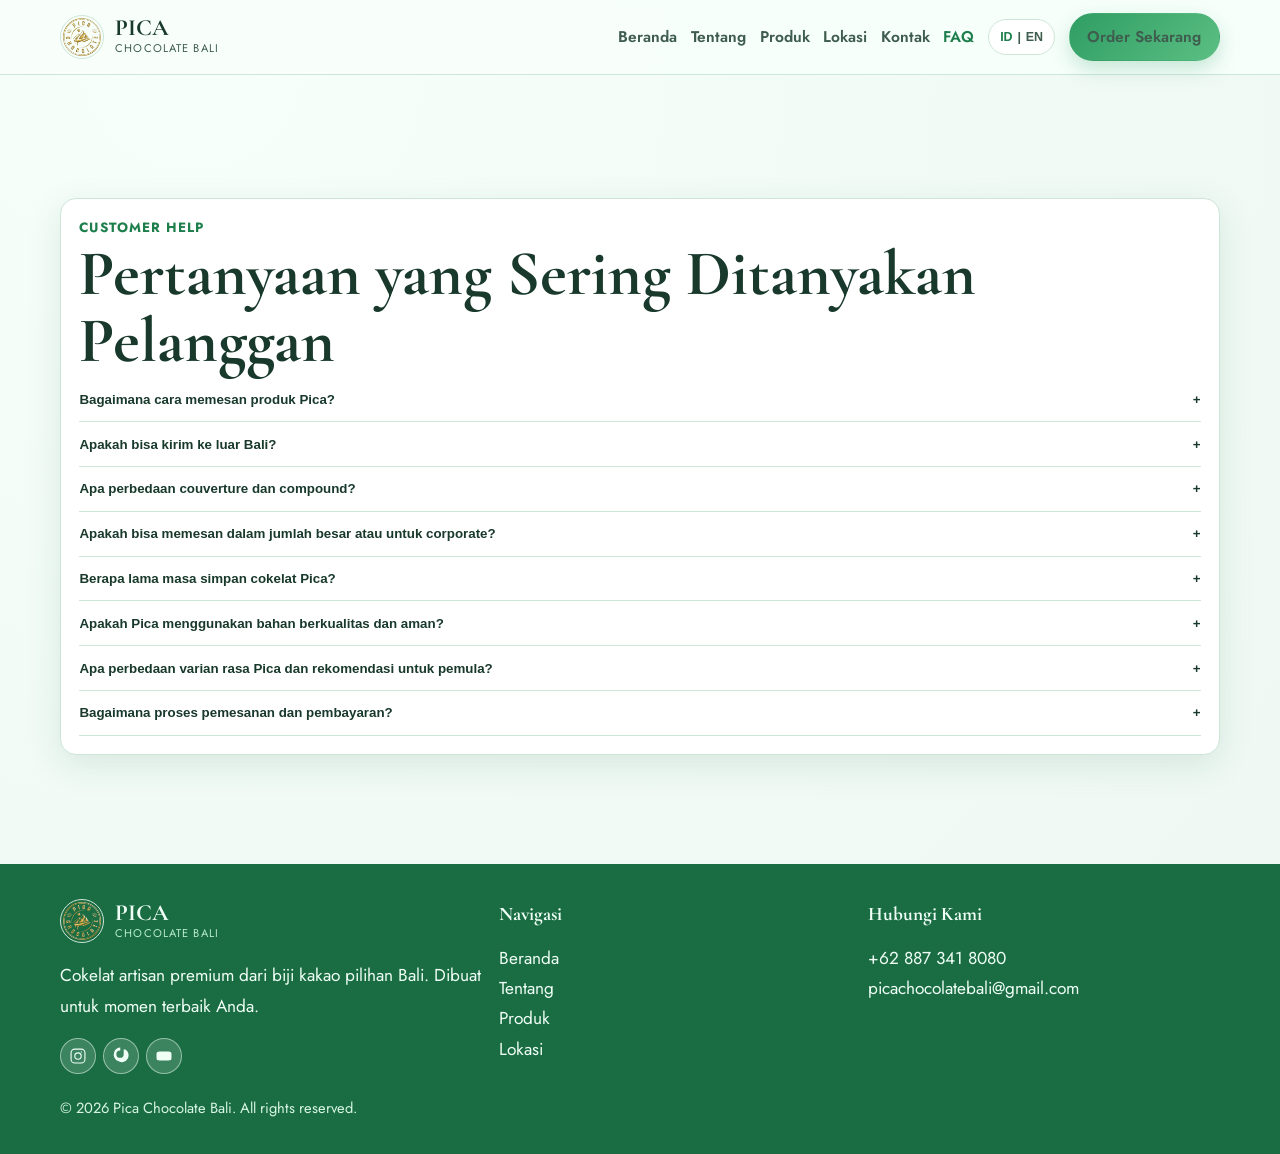
==== commit 274423f5: "Add detailed Paica story, expand FAQ with 5 comprehensive Q&As, fix sticky navbar to fixed position," ====
--- a/faq.html
+++ b/faq.html
@@ -84,6 +84,42 @@
                         paket khusus dan penawaran pembelian dalam jumlah besar.</p>
                 </div>
             </article>
+            <article class="faq-item"><button class="faq-btn"><span data-id="Berapa lama masa simpan cokelat Pica?"
+                        data-en="What is the shelf life of Pica chocolate?">Berapa lama masa simpan cokelat Pica?</span><span
+                        class="mark">+</span></button>
+                <div class="faq-panel">
+                    <p data-id="Produk kami memiliki masa simpan 12 bulan dalam kondisi penyimpanan yang tepat (suhu 18-21°C, kelembaban 40-50%). Untuk hasil terbaik, simpan di tempat sejuk dan terhindar dari cahaya matahari langsung."
+                        data-en="Our products have a 12-month shelf life under proper storage conditions (temperature 18-21°C, humidity 40-50%). For best results, store in a cool place away from direct sunlight.">
+                        Produk kami memiliki masa simpan 12 bulan dalam kondisi penyimpanan yang tepat (suhu 18-21°C, kelembaban 40-50%). Untuk hasil terbaik, simpan di tempat sejuk dan terhindar dari cahaya matahari langsung.</p>
+                </div>
+            </article>
+            <article class="faq-item"><button class="faq-btn"><span data-id="Apakah Pica menggunakan bahan berkualitas dan aman?"
+                        data-en="Does Pica use quality and safe ingredients?">Apakah Pica menggunakan bahan berkualitas dan aman?</span><span
+                        class="mark">+</span></button>
+                <div class="faq-panel">
+                    <p data-id="Ya, kami menggunakan 100% bahan alami tanpa pengawet sintetis. Semua bahan dipilih dengan cermat dan melalui proses quality control ketat untuk memastikan keamanan dan kualitas terbaik bagi pelanggan kami."
+                        data-en="Yes, we use 100% natural ingredients without synthetic preservatives. All ingredients are carefully selected and go through strict quality control to ensure safety and the best quality for our customers.">
+                        Ya, kami menggunakan 100% bahan alami tanpa pengawet sintetis. Semua bahan dipilih dengan cermat dan melalui proses quality control ketat untuk memastikan keamanan dan kualitas terbaik bagi pelanggan kami.</p>
+                </div>
+            </article>
+            <article class="faq-item"><button class="faq-btn"><span data-id="Apa perbedaan varian rasa Pica dan rekomendasi untuk pemula?"
+                        data-en="What are the flavor variants and recommendations for beginners?">Apa perbedaan varian rasa Pica dan rekomendasi untuk pemula?</span><span
+                        class="mark">+</span></button>
+                <div class="faq-panel">
+                    <p data-id="Pica memiliki varian 60%, 80%, dan 90% dark chocolate couverture, serta compound chocolate dengan berbagai profil rasa. Untuk pemula, kami merekomendasikan varian 60% yang memiliki keseimbangan rasa manis dan pahit yang ideal. Untuk pecinta cokelat premium, coba 80% atau 90% untuk pengalaman rasa yang lebih kompleks dan dalam."
+                        data-en="Pica offers 60%, 80%, and 90% dark chocolate couverture variants, plus compound chocolate with various flavor profiles. For beginners, we recommend the 60% variant which has an ideal balance of sweet and bitter. For premium chocolate lovers, try 80% or 90% for a more complex and deeper taste experience.">
+                        Pica memiliki varian 60%, 80%, dan 90% dark chocolate couverture, serta compound chocolate dengan berbagai profil rasa. Untuk pemula, kami merekomendasikan varian 60% yang memiliki keseimbangan rasa manis dan pahit yang ideal. Untuk pecinta cokelat premium, coba 80% atau 90% untuk pengalaman rasa yang lebih kompleks dan dalam.</p>
+                </div>
+            </article>
+            <article class="faq-item"><button class="faq-btn"><span data-id="Bagaimana proses pemesanan dan pembayaran?"
+                        data-en="How is the ordering and payment process?">Bagaimana proses pemesanan dan pembayaran?</span><span
+                        class="mark">+</span></button>
+                <div class="faq-panel">
+                    <p data-id="Proses pemesanan sangat mudah: (1) Pilih produk di halaman Produk, (2) Chat WhatsApp atau isi form kontak dengan detail pesanan Anda, (3) Admin akan mengkonfirmasi dan mengirimkan opsi pembayaran (transfer bank, e-wallet), (4) Setelah pembayaran dikonfirmasi, pesanan akan diproses dan dikirim. Kami juga menerima pemesanan khusus untuk corporate atau gift packaging."
+                        data-en="The ordering process is very easy: (1) Select products from the Products page, (2) Chat via WhatsApp or fill out the contact form with your order details, (3) Admin will confirm and send payment options (bank transfer, e-wallet), (4) After payment is confirmed, your order will be processed and shipped. We also accept special orders for corporate or custom gift packaging.">
+                        Proses pemesanan sangat mudah: (1) Pilih produk di halaman Produk, (2) Chat WhatsApp atau isi form kontak dengan detail pesanan Anda, (3) Admin akan mengkonfirmasi dan mengirimkan opsi pembayaran (transfer bank, e-wallet), (4) Setelah pembayaran dikonfirmasi, pesanan akan diproses dan dikirim. Kami juga menerima pemesanan khusus untuk corporate atau gift packaging.</p>
+                </div>
+            </article>
         </div>
     </main>
     <footer>
@@ -97,8 +133,7 @@
                 <p data-id="Cokelat artisan premium dari biji kakao pilihan Bali. Dibuat untuk momen terbaik Anda."
                     data-en="Premium artisan chocolate from selected Bali cacao. Made for your best moments.">Cokelat
                     artisan premium dari biji kakao pilihan Bali. Dibuat untuk momen terbaik Anda.</p>
-                <div class="socials"><a class="social-icon" href="#">IG</a><a class="social-icon" href="#">TT</a><a
-                        class="social-icon" href="#">YT</a></div>
+                <div class="socials"><a class="social-icon" href="https://www.instagram.com/picachocolatebali" target="_blank" rel="noopener" aria-label="Instagram" title="Instagram"><svg viewBox="0 0 24 24" aria-hidden="true"><path d="M7.75 2h8.5A5.75 5.75 0 0 1 22 7.75v8.5A5.75 5.75 0 0 1 16.25 22h-8.5A5.75 5.75 0 0 1 2 16.25v-8.5A5.75 5.75 0 0 1 7.75 2zm0 1.5A4.25 4.25 0 0 0 3.5 7.75v8.5A4.25 4.25 0 0 0 7.75 20.5h8.5A4.25 4.25 0 0 0 20.5 16.25v-8.5A4.25 4.25 0 0 0 16.25 3.5h-8.5zm8.75 2.25a.75.75 0 1 1 0 1.5.75.75 0 0 1 0-1.5zM12 7a5 5 0 1 1 0 10 5 5 0 0 1 0-10zm0 1.5a3.5 3.5 0 1 0 0 7 3.5 3.5 0 0 0 0-7z"/></svg></a><a class="social-icon" href="https://www.tiktok.com/@picachocolatebali" target="_blank" rel="noopener" aria-label="TikTok" title="TikTok"><svg viewBox="0 0 24 24" aria-hidden="true"><path d="M17.9 3.4a5.34 5.34 0 0 1-2.3-.5v6.6a4.9 4.9 0 1 1-4.9-4.9h.3v-3.8a8.74 8.74 0 0 0-4.8 1.4 8.83 8.83 0 0 0-2.2 2.2 9.04 9.04 0 0 0-1.1 2.9A9 9 0 0 0 8 18.8a9 9 0 1 0 9.9-15.4z"/></svg></a><a class="social-icon" href="https://www.youtube.com/@picachocolatebali" target="_blank" rel="noopener" aria-label="YouTube" title="YouTube"><svg viewBox="0 0 24 24" aria-hidden="true"><path d="M10 15.5l5.5-3.1L10 9.2v6.3z"/><path d="M21.8 8.1a2.5 2.5 0 0 0-1.8-1.8C18.1 6 12 6 12 6s-6.1 0-8 .3a2.5 2.5 0 0 0-1.8 1.8A25.6 25.6 0 0 0 2 12a25.6 25.6 0 0 0 .2 3.9 2.5 2.5 0 0 0 1.8 1.8C5.9 18 12 18 12 18s6.1 0 8-.3a2.5 2.5 0 0 0 1.8-1.8A25.6 25.6 0 0 0 22 12a25.6 25.6 0 0 0-.2-3.9z"/></svg></a></div>
             </div>
             <div>
                 <h3 data-id="Navigasi" data-en="Navigation">Navigasi</h3>
--- a/assets/css/styles.css
+++ b/assets/css/styles.css
@@ -34,6 +34,7 @@
   color: var(--text);
   font-family: var(--font-body);
   overflow-x: hidden;
+  padding-top: 3.8rem;
 }
 a {
   text-decoration: none;
@@ -71,9 +72,10 @@
 }
 
 header {
-  position: sticky;
+  position: fixed;
   top: 0;
   left: 0;
+  right: 0;
   width: 100%;
   z-index: 61;
   background: rgba(248, 255, 251, 0.92);
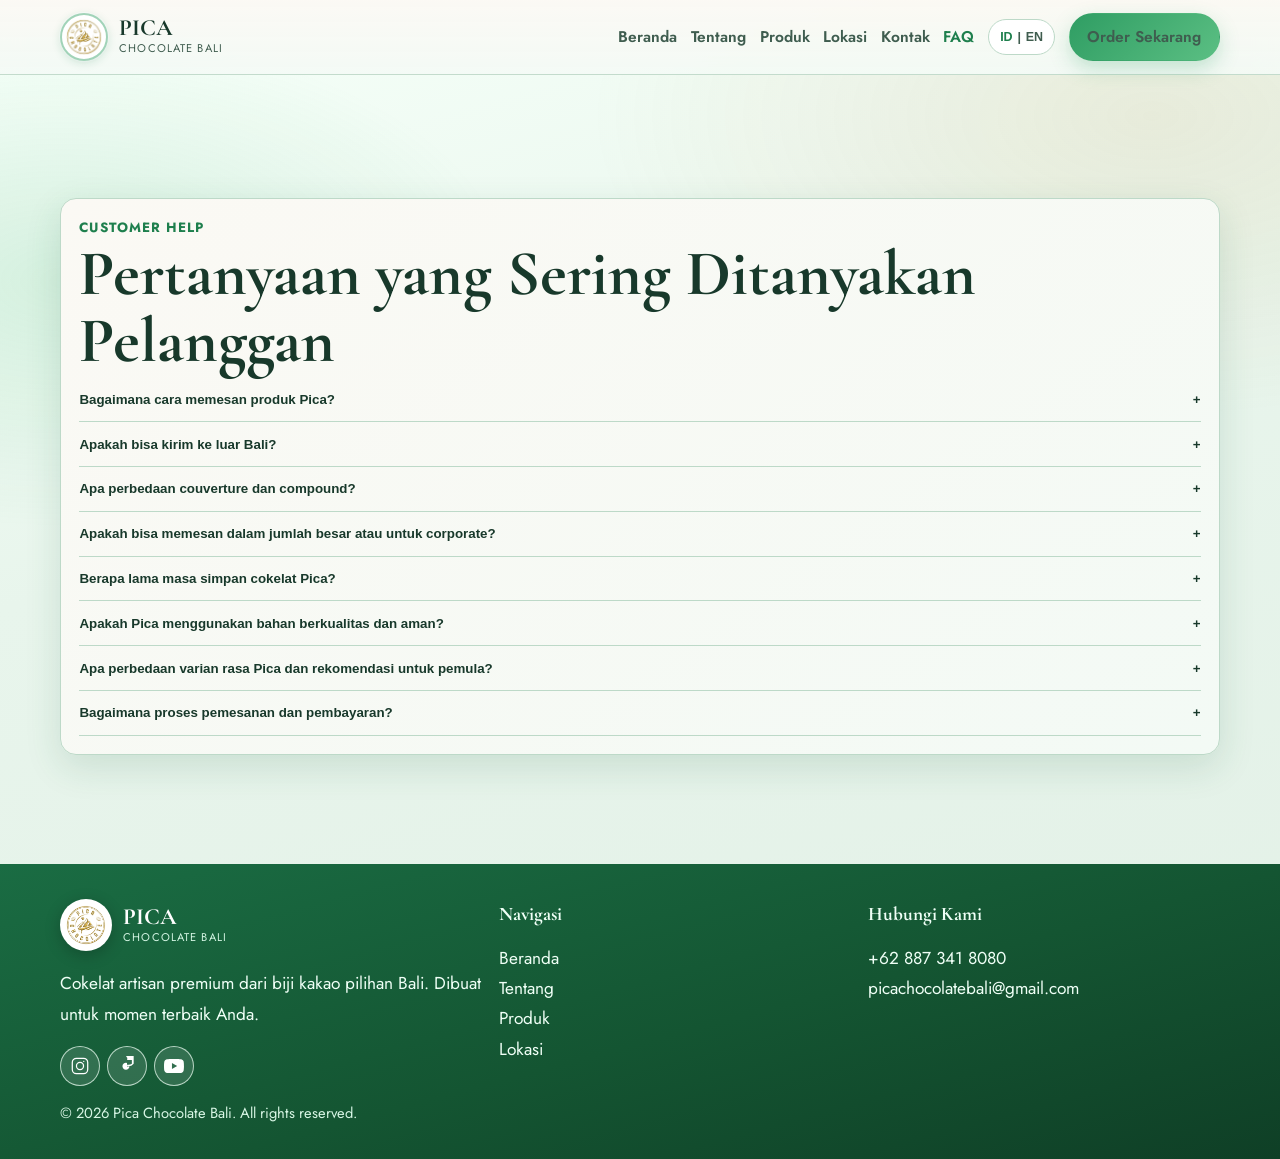
==== commit 28bc29b9: "Hero gooey GIF, warna lebih hangat, footer sosial & logo diperjelas. Co-authored-by: Cursor <cursora" ====
--- a/faq.html
+++ b/faq.html
@@ -85,39 +85,51 @@
                 </div>
             </article>
             <article class="faq-item"><button class="faq-btn"><span data-id="Berapa lama masa simpan cokelat Pica?"
-                        data-en="What is the shelf life of Pica chocolate?">Berapa lama masa simpan cokelat Pica?</span><span
-                        class="mark">+</span></button>
+                        data-en="What is the shelf life of Pica chocolate?">Berapa lama masa simpan cokelat
+                        Pica?</span><span class="mark">+</span></button>
                 <div class="faq-panel">
                     <p data-id="Produk kami memiliki masa simpan 12 bulan dalam kondisi penyimpanan yang tepat (suhu 18-21°C, kelembaban 40-50%). Untuk hasil terbaik, simpan di tempat sejuk dan terhindar dari cahaya matahari langsung."
                         data-en="Our products have a 12-month shelf life under proper storage conditions (temperature 18-21°C, humidity 40-50%). For best results, store in a cool place away from direct sunlight.">
-                        Produk kami memiliki masa simpan 12 bulan dalam kondisi penyimpanan yang tepat (suhu 18-21°C, kelembaban 40-50%). Untuk hasil terbaik, simpan di tempat sejuk dan terhindar dari cahaya matahari langsung.</p>
+                        Produk kami memiliki masa simpan 12 bulan dalam kondisi penyimpanan yang tepat (suhu 18-21°C,
+                        kelembaban 40-50%). Untuk hasil terbaik, simpan di tempat sejuk dan terhindar dari cahaya
+                        matahari langsung.</p>
                 </div>
             </article>
-            <article class="faq-item"><button class="faq-btn"><span data-id="Apakah Pica menggunakan bahan berkualitas dan aman?"
-                        data-en="Does Pica use quality and safe ingredients?">Apakah Pica menggunakan bahan berkualitas dan aman?</span><span
-                        class="mark">+</span></button>
+            <article class="faq-item"><button class="faq-btn"><span
+                        data-id="Apakah Pica menggunakan bahan berkualitas dan aman?"
+                        data-en="Does Pica use quality and safe ingredients?">Apakah Pica menggunakan bahan berkualitas
+                        dan aman?</span><span class="mark">+</span></button>
                 <div class="faq-panel">
                     <p data-id="Ya, kami menggunakan 100% bahan alami tanpa pengawet sintetis. Semua bahan dipilih dengan cermat dan melalui proses quality control ketat untuk memastikan keamanan dan kualitas terbaik bagi pelanggan kami."
                         data-en="Yes, we use 100% natural ingredients without synthetic preservatives. All ingredients are carefully selected and go through strict quality control to ensure safety and the best quality for our customers.">
-                        Ya, kami menggunakan 100% bahan alami tanpa pengawet sintetis. Semua bahan dipilih dengan cermat dan melalui proses quality control ketat untuk memastikan keamanan dan kualitas terbaik bagi pelanggan kami.</p>
+                        Ya, kami menggunakan 100% bahan alami tanpa pengawet sintetis. Semua bahan dipilih dengan cermat
+                        dan melalui proses quality control ketat untuk memastikan keamanan dan kualitas terbaik bagi
+                        pelanggan kami.</p>
                 </div>
             </article>
-            <article class="faq-item"><button class="faq-btn"><span data-id="Apa perbedaan varian rasa Pica dan rekomendasi untuk pemula?"
-                        data-en="What are the flavor variants and recommendations for beginners?">Apa perbedaan varian rasa Pica dan rekomendasi untuk pemula?</span><span
-                        class="mark">+</span></button>
+            <article class="faq-item"><button class="faq-btn"><span
+                        data-id="Apa perbedaan varian rasa Pica dan rekomendasi untuk pemula?"
+                        data-en="What are the flavor variants and recommendations for beginners?">Apa perbedaan varian
+                        rasa Pica dan rekomendasi untuk pemula?</span><span class="mark">+</span></button>
                 <div class="faq-panel">
                     <p data-id="Pica memiliki varian 60%, 80%, dan 90% dark chocolate couverture, serta compound chocolate dengan berbagai profil rasa. Untuk pemula, kami merekomendasikan varian 60% yang memiliki keseimbangan rasa manis dan pahit yang ideal. Untuk pecinta cokelat premium, coba 80% atau 90% untuk pengalaman rasa yang lebih kompleks dan dalam."
                         data-en="Pica offers 60%, 80%, and 90% dark chocolate couverture variants, plus compound chocolate with various flavor profiles. For beginners, we recommend the 60% variant which has an ideal balance of sweet and bitter. For premium chocolate lovers, try 80% or 90% for a more complex and deeper taste experience.">
-                        Pica memiliki varian 60%, 80%, dan 90% dark chocolate couverture, serta compound chocolate dengan berbagai profil rasa. Untuk pemula, kami merekomendasikan varian 60% yang memiliki keseimbangan rasa manis dan pahit yang ideal. Untuk pecinta cokelat premium, coba 80% atau 90% untuk pengalaman rasa yang lebih kompleks dan dalam.</p>
+                        Pica memiliki varian 60%, 80%, dan 90% dark chocolate couverture, serta compound chocolate
+                        dengan berbagai profil rasa. Untuk pemula, kami merekomendasikan varian 60% yang memiliki
+                        keseimbangan rasa manis dan pahit yang ideal. Untuk pecinta cokelat premium, coba 80% atau 90%
+                        untuk pengalaman rasa yang lebih kompleks dan dalam.</p>
                 </div>
             </article>
             <article class="faq-item"><button class="faq-btn"><span data-id="Bagaimana proses pemesanan dan pembayaran?"
-                        data-en="How is the ordering and payment process?">Bagaimana proses pemesanan dan pembayaran?</span><span
-                        class="mark">+</span></button>
+                        data-en="How is the ordering and payment process?">Bagaimana proses pemesanan dan
+                        pembayaran?</span><span class="mark">+</span></button>
                 <div class="faq-panel">
                     <p data-id="Proses pemesanan sangat mudah: (1) Pilih produk di halaman Produk, (2) Chat WhatsApp atau isi form kontak dengan detail pesanan Anda, (3) Admin akan mengkonfirmasi dan mengirimkan opsi pembayaran (transfer bank, e-wallet), (4) Setelah pembayaran dikonfirmasi, pesanan akan diproses dan dikirim. Kami juga menerima pemesanan khusus untuk corporate atau gift packaging."
                         data-en="The ordering process is very easy: (1) Select products from the Products page, (2) Chat via WhatsApp or fill out the contact form with your order details, (3) Admin will confirm and send payment options (bank transfer, e-wallet), (4) After payment is confirmed, your order will be processed and shipped. We also accept special orders for corporate or custom gift packaging.">
-                        Proses pemesanan sangat mudah: (1) Pilih produk di halaman Produk, (2) Chat WhatsApp atau isi form kontak dengan detail pesanan Anda, (3) Admin akan mengkonfirmasi dan mengirimkan opsi pembayaran (transfer bank, e-wallet), (4) Setelah pembayaran dikonfirmasi, pesanan akan diproses dan dikirim. Kami juga menerima pemesanan khusus untuk corporate atau gift packaging.</p>
+                        Proses pemesanan sangat mudah: (1) Pilih produk di halaman Produk, (2) Chat WhatsApp atau isi
+                        form kontak dengan detail pesanan Anda, (3) Admin akan mengkonfirmasi dan mengirimkan opsi
+                        pembayaran (transfer bank, e-wallet), (4) Setelah pembayaran dikonfirmasi, pesanan akan diproses
+                        dan dikirim. Kami juga menerima pemesanan khusus untuk corporate atau gift packaging.</p>
                 </div>
             </article>
         </div>
@@ -133,7 +145,7 @@
                 <p data-id="Cokelat artisan premium dari biji kakao pilihan Bali. Dibuat untuk momen terbaik Anda."
                     data-en="Premium artisan chocolate from selected Bali cacao. Made for your best moments.">Cokelat
                     artisan premium dari biji kakao pilihan Bali. Dibuat untuk momen terbaik Anda.</p>
-                <div class="socials"><a class="social-icon" href="https://www.instagram.com/picachocolatebali" target="_blank" rel="noopener" aria-label="Instagram" title="Instagram"><svg viewBox="0 0 24 24" aria-hidden="true"><path d="M7.75 2h8.5A5.75 5.75 0 0 1 22 7.75v8.5A5.75 5.75 0 0 1 16.25 22h-8.5A5.75 5.75 0 0 1 2 16.25v-8.5A5.75 5.75 0 0 1 7.75 2zm0 1.5A4.25 4.25 0 0 0 3.5 7.75v8.5A4.25 4.25 0 0 0 7.75 20.5h8.5A4.25 4.25 0 0 0 20.5 16.25v-8.5A4.25 4.25 0 0 0 16.25 3.5h-8.5zm8.75 2.25a.75.75 0 1 1 0 1.5.75.75 0 0 1 0-1.5zM12 7a5 5 0 1 1 0 10 5 5 0 0 1 0-10zm0 1.5a3.5 3.5 0 1 0 0 7 3.5 3.5 0 0 0 0-7z"/></svg></a><a class="social-icon" href="https://www.tiktok.com/@picachocolatebali" target="_blank" rel="noopener" aria-label="TikTok" title="TikTok"><svg viewBox="0 0 24 24" aria-hidden="true"><path d="M17.9 3.4a5.34 5.34 0 0 1-2.3-.5v6.6a4.9 4.9 0 1 1-4.9-4.9h.3v-3.8a8.74 8.74 0 0 0-4.8 1.4 8.83 8.83 0 0 0-2.2 2.2 9.04 9.04 0 0 0-1.1 2.9A9 9 0 0 0 8 18.8a9 9 0 1 0 9.9-15.4z"/></svg></a><a class="social-icon" href="https://www.youtube.com/@picachocolatebali" target="_blank" rel="noopener" aria-label="YouTube" title="YouTube"><svg viewBox="0 0 24 24" aria-hidden="true"><path d="M10 15.5l5.5-3.1L10 9.2v6.3z"/><path d="M21.8 8.1a2.5 2.5 0 0 0-1.8-1.8C18.1 6 12 6 12 6s-6.1 0-8 .3a2.5 2.5 0 0 0-1.8 1.8A25.6 25.6 0 0 0 2 12a25.6 25.6 0 0 0 .2 3.9 2.5 2.5 0 0 0 1.8 1.8C5.9 18 12 18 12 18s6.1 0 8-.3a2.5 2.5 0 0 0 1.8-1.8A25.6 25.6 0 0 0 22 12a25.6 25.6 0 0 0-.2-3.9z"/></svg></a></div>
+                <div class="socials"></div>
             </div>
             <div>
                 <h3 data-id="Navigasi" data-en="Navigation">Navigasi</h3>
--- a/assets/css/styles.css
+++ b/assets/css/styles.css
@@ -1,18 +1,21 @@
 @import url("https://fonts.googleapis.com/css2?family=Cormorant+Garamond:wght@400;500;600;700&family=Jost:wght@300;400;500;600;700&display=swap");
 
 :root {
-  --bg: #f2fbf6;
-  --bg-soft: #eaf7f0;
-  --surface: #ffffff;
-  --surface-2: #f8fffb;
+  --bg: #e8f5ec;
+  --bg-soft: #dcefe3;
+  --surface: #fbf9f4;
+  --surface-2: #f3faf5;
+  --surface-warm: #fff8ef;
   --primary: #2f9d63;
   --primary-light: #5bbf83;
   --primary-deep: #1e7f4d;
   --accent: #c38a3b;
+  --accent-soft: #f5e6cf;
+  --chocolate: #5c3d2e;
   --text: #18392b;
   --text-muted: #3f5d4f;
-  --border: #cde6d8;
-  --shadow: 0 10px 35px rgba(28, 101, 64, 0.12);
+  --border: #bdd9c8;
+  --shadow: 0 12px 36px rgba(28, 101, 64, 0.14);
   --container: min(1160px, 92vw);
   --font-display: "Cormorant Garamond", serif;
   --font-body: "Jost", sans-serif;
@@ -20,17 +23,23 @@
 
 * {
   box-sizing: border-box;
+  user-select: none;
+  -webkit-user-select: none;
+  -moz-user-select: none;
+  -ms-user-select: none;
+}
+img {
+  pointer-events: none;
+  -webkit-touch-callout: none;
 }
 html,
 body {
   margin: 0;
   padding: 0;
-  background: radial-gradient(
-    circle at 15% 0%,
-    #f7fffa 0%,
-    var(--bg) 42%,
-    #eef8f2 100%
-  );
+  background:
+    radial-gradient(ellipse 80% 50% at 90% 5%, rgba(195, 138, 59, 0.12), transparent 55%),
+    radial-gradient(ellipse 70% 45% at 5% 20%, rgba(91, 191, 131, 0.18), transparent 50%),
+    linear-gradient(165deg, #f5fff8 0%, var(--bg) 38%, #e2f0e6 100%);
   color: var(--text);
   font-family: var(--font-body);
   overflow-x: hidden;
@@ -78,16 +87,20 @@
   right: 0;
   width: 100%;
   z-index: 61;
-  background: rgba(248, 255, 251, 0.92);
-  backdrop-filter: blur(10px);
-  border-bottom: 1px solid var(--border);
+  background: linear-gradient(
+    180deg,
+    rgba(251, 249, 244, 0.96) 0%,
+    rgba(243, 250, 245, 0.94) 100%
+  );
+  backdrop-filter: blur(12px);
+  border-bottom: 1px solid rgba(189, 217, 200, 0.9);
   transition:
     box-shadow 0.25s,
     background 0.25s;
 }
 header.scrolled {
-  box-shadow: 0 8px 24px rgba(21, 57, 43, 0.08);
-  background: rgba(248, 255, 251, 0.98);
+  box-shadow: 0 8px 24px rgba(21, 57, 43, 0.1);
+  background: rgba(251, 249, 244, 0.98);
 }
 nav {
   display: flex;
@@ -102,11 +115,24 @@
   gap: 0.7rem;
 }
 .brand img {
-  width: 44px;
-  height: 44px;
+  width: 48px;
+  height: 48px;
+  flex-shrink: 0;
   border-radius: 50%;
-  border: 1px solid var(--border);
-  object-fit: cover;
+  border: 2px solid rgba(47, 157, 99, 0.45);
+  background: #fff;
+  padding: 3px;
+  object-fit: contain;
+  box-shadow:
+    0 2px 8px rgba(30, 127, 77, 0.18),
+    0 0 0 1px rgba(255, 255, 255, 0.9);
+}
+footer .brand img {
+  width: 52px;
+  height: 52px;
+  border: 2px solid rgba(255, 255, 255, 0.9);
+  background: #fff;
+  box-shadow: 0 4px 16px rgba(0, 0, 0, 0.22);
 }
 .brand-title {
   font-family: var(--font-display);
@@ -167,8 +193,9 @@
   position: fixed;
   inset: 0;
   background: rgba(10, 45, 29, 0.92);
-  display: grid;
-  place-items: center;
+  display: flex;
+  align-items: center;
+  justify-content: center;
   opacity: 0;
   visibility: hidden;
   transition: 0.25s;
@@ -179,12 +206,15 @@
   visibility: visible;
 }
 .mobile-menu nav {
-  display: grid;
-  gap: 1rem;
+  display: flex;
+  flex-direction: column;
+  align-items: center;
+  justify-content: center;
+  gap: 1.5rem;
   text-align: center;
   position: relative;
   width: min(88vw, 320px);
-  padding: 2.5rem 1.25rem 1.25rem;
+  padding: 2.5rem 1.25rem;
 }
 .mobile-close {
   position: absolute;
@@ -264,11 +294,18 @@
 .btn-ghost {
   border-color: var(--primary);
   color: var(--primary-deep);
-  background: #fff;
+  background: linear-gradient(180deg, #fff, var(--surface-warm));
 }
 
 .hero {
   padding: clamp(2.8rem, 7vw, 6rem) 0;
+  background: linear-gradient(
+    135deg,
+    rgba(243, 250, 245, 0.9) 0%,
+    rgba(255, 248, 239, 0.75) 48%,
+    rgba(232, 245, 236, 0.85) 100%
+  );
+  border-radius: 0 0 1.5rem 1.5rem;
 }
 .hero-wrap {
   display: grid;
@@ -288,6 +325,11 @@
   font-family: var(--font-display);
   margin: 0.2rem 0;
 }
+article {
+  word-break: break-word;
+  overflow-wrap: break-word;
+  hyphens: auto;
+}
 h1 {
   font-size: clamp(2.05rem, 5vw, 4.1rem);
   line-height: 1.05;
@@ -313,6 +355,7 @@
   height: 420px;
   width: 100%;
   object-fit: cover;
+  background: var(--surface-warm);
 }
 .hero-visual {
   position: relative;
@@ -345,8 +388,8 @@
   margin-top: 0.85rem;
 }
 .promo-points span {
-  background: #fff;
-  border: 1px solid var(--border);
+  background: linear-gradient(135deg, #fff, var(--accent-soft));
+  border: 1px solid rgba(195, 138, 59, 0.25);
   color: var(--primary-deep);
   padding: 0.35rem 0.68rem;
   border-radius: 999px;
@@ -363,12 +406,19 @@
 .section {
   padding: clamp(2.2rem, 6vw, 5rem) 0;
 }
+.section:nth-of-type(even) {
+  background: linear-gradient(
+    180deg,
+    rgba(255, 248, 239, 0.45) 0%,
+    rgba(243, 250, 245, 0.35) 100%
+  );
+}
 .grid-2 {
   display: grid;
   gap: 1.1rem;
 }
 .card {
-  background: var(--surface);
+  background: linear-gradient(145deg, var(--surface) 0%, var(--surface-2) 100%);
   border: 1px solid var(--border);
   border-radius: 1rem;
   box-shadow: var(--shadow);
@@ -384,8 +434,8 @@
 .stat {
   padding: 1rem;
   text-align: center;
-  background: var(--surface-2);
-  border: 1px solid var(--border);
+  background: linear-gradient(160deg, #fff 0%, var(--accent-soft) 120%);
+  border: 1px solid rgba(195, 138, 59, 0.2);
   border-radius: 0.85rem;
 }
 .stat-num {
@@ -403,7 +453,7 @@
   padding: 0.42rem 0.9rem;
   border-radius: 999px;
   border: 1px solid var(--border);
-  background: #fff;
+  background: linear-gradient(180deg, #fff, var(--surface-2));
   color: var(--text-muted);
   cursor: pointer;
 }
@@ -423,7 +473,7 @@
 .media {
   position: relative;
   aspect-ratio: 2/3;
-  background: #eaf5ee;
+  background: linear-gradient(160deg, #eaf5ee, #f8efe4);
 }
 .media img {
   width: 100%;
@@ -461,15 +511,18 @@
 }
 
 .about-img {
-  max-width: 320px;
+  max-width: 380px;
   margin: 0 auto;
 }
 .about-img img {
-  height: 380px;
+  height: 480px;
   width: 100%;
   object-fit: cover;
   object-position: center top;
   border-radius: 0.8rem;
+  user-select: none;
+  -webkit-user-select: none;
+  pointer-events: none;
 }
 
 .faq-item {
@@ -496,15 +549,18 @@
 footer {
   margin-top: 2rem;
   padding: 2.2rem 0;
-  background: #1a6c43;
+  background: linear-gradient(165deg, #1a6c43 0%, #145532 55%, #0f3f26 100%);
   color: #effff6;
 }
 footer p,
 footer a {
   color: #effff6;
 }
+footer .brand-title {
+  color: #fff;
+}
 footer .brand-sub {
-  color: #b8ebcf;
+  color: #d4f5e3;
 }
 .foot {
   display: grid;
@@ -522,25 +578,32 @@
 .social-icon {
   display: grid;
   place-items: center;
-  width: 36px;
-  height: 36px;
+  width: 40px;
+  height: 40px;
   border-radius: 999px;
-  background: rgba(239, 255, 246, 0.16);
-  border: 1px solid rgba(239, 255, 246, 0.5);
-  color: #effff6;
+  background: rgba(255, 255, 255, 0.12);
+  border: 1px solid rgba(239, 255, 246, 0.7);
+  color: #fff;
   font-size: 0;
+  flex-shrink: 0;
   transition:
     transform 0.2s,
-    background 0.2s;
+    background 0.2s,
+    border-color 0.2s;
 }
 .social-icon svg {
-  width: 18px;
-  height: 18px;
+  width: 20px;
+  height: 20px;
   fill: currentColor;
+  display: block;
 }
 .social-icon:hover {
-  background: rgba(255, 255, 255, 0.26);
+  background: rgba(255, 255, 255, 0.28);
+  border-color: #fff;
   transform: translateY(-2px);
+}
+.socials:empty {
+  min-height: 40px;
 }
 .footer-note {
   margin-top: 1rem;
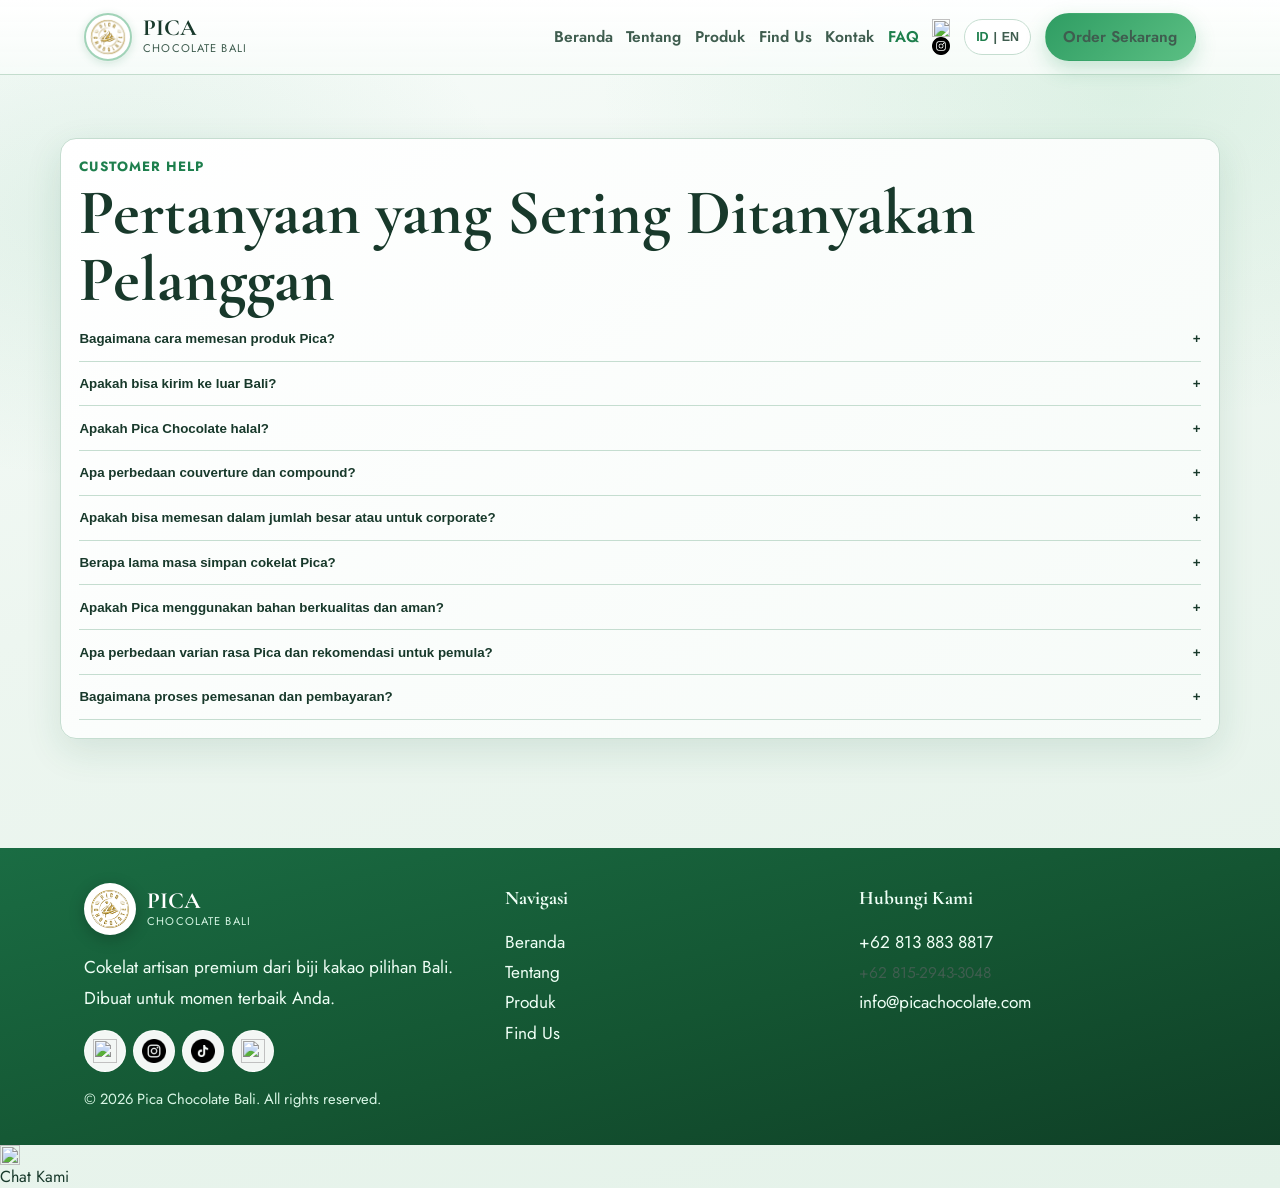
==== commit 61ebd983: "fix: navbar Find Us tidak berubah saat toggle bahasa ID/EN" ====
--- a/faq.html
+++ b/faq.html
@@ -5,6 +5,12 @@
     <meta charset="UTF-8" />
     <meta name="viewport" content="width=device-width, initial-scale=1.0" />
     <title>FAQ - Pica Chocolate Bali</title>
+    <meta name="description" content="Pertanyaan umum tentang Pica Chocolate Bali — Cokelat artisan premium dengan 5 varian couverture chocolate. Info pemesanan, ketahanan produk, pengiriman, dan kehalalan.">
+    <meta name="keywords" content="faq pica chocolate bali, tanya jawab pica chocolate, pengiriman cokelat bali, halal pica chocolate">
+    <meta property="og:title" content="FAQ - Pica Chocolate Bali">
+    <meta property="og:description" content="Pertanyaan umum tentang Pica Chocolate Bali, pemesanan, dan pengemasan premium.">
+    <meta property="og:image" content="gambar/logo.webp">
+    <meta name="twitter:card" content="summary_large_image">
     <link rel="icon" href="./gambar/logo.webp" />
     <link rel="stylesheet" href="./assets/css/styles.css" />
 </head>
@@ -21,13 +27,13 @@
                 </a>
                 <div class="nav-links"><a href="./index.html" data-id="Beranda" data-en="Home">Beranda</a><a
                         href="./tentang.html" data-id="Tentang" data-en="About">Tentang</a><a href="./produk.html"
-                        data-id="Produk" data-en="Products">Produk</a><a href="./lokasi.html" data-id="Lokasi"
-                        data-en="Location">Lokasi</a><a href="./kontak.html" data-id="Kontak"
+                        data-id="Produk" data-en="Products">Produk</a><a href="./lokasi.html" data-id="Find Us"
+                        data-en="Find Us">Find Us</a><a href="./kontak.html" data-id="Kontak"
                         data-en="Contact">Kontak</a><a class="active" href="./faq.html" data-id="FAQ"
                         data-en="FAQ">FAQ</a><button class="lang-toggle"><span
                             class="lang-id lang-active">ID</span><span>|</span><span
                             class="lang-en">EN</span></button><a class="btn btn-primary"
-                        href="https://wa.me/628873418080" target="_blank" rel="noopener" data-id="Order Sekarang"
+                        href="https://wa.me/6281529433048" target="_blank" rel="noopener noreferrer" data-id="Order Sekarang"
                         data-en="Order Now">Order Sekarang</a></div><button id="hamburger"
                     class="hamburger"><span></span><span></span><span></span></button>
             </nav>
@@ -37,7 +43,7 @@
             aria-label="Tutup menu">×</button>
         <nav><a href="./index.html" data-id="Beranda" data-en="Home">Beranda</a><a href="./tentang.html"
                 data-id="Tentang" data-en="About">Tentang</a><a href="./produk.html" data-id="Produk"
-                data-en="Products">Produk</a><a href="./lokasi.html" data-id="Lokasi" data-en="Location">Lokasi</a><a
+                data-en="Products">Produk</a><a href="./lokasi.html" data-id="Find Us" data-en="Find Us">Find Us</a><a
                 href="./kontak.html" data-id="Kontak" data-en="Contact">Kontak</a><a href="./faq.html" data-id="FAQ"
                 data-en="FAQ">FAQ</a><button class="lang-toggle"><span
                     class="lang-id lang-active">ID</span><span>|</span><span class="lang-en">EN</span></button></nav>
@@ -51,18 +57,27 @@
                         data-en="How do I order Pica products?">Bagaimana cara memesan produk Pica?</span><span
                         class="mark">+</span></button>
                 <div class="faq-panel">
-                    <p data-id="Gunakan tombol Pesan via WhatsApp di halaman produk atau chat admin langsung."
-                        data-en="Use the Order via WhatsApp button on the products page or chat with admin directly.">
-                        Gunakan tombol Pesan via WhatsApp di halaman produk atau chat admin langsung.</p>
+                    <p data-id="Gunakan tombol Pesan via WhatsApp di halaman produk, chat admin langsung ke wa.me/6281529433048, atau beli melalui platform Shopee resmi kami."
+                        data-en="Use the Order via WhatsApp button on the products page, chat directly to wa.me/6281529433048, or buy through our official Shopee store.">
+                        Gunakan tombol Pesan via WhatsApp di halaman produk, chat admin langsung ke wa.me/6281529433048, atau beli melalui platform Shopee resmi kami.</p>
                 </div>
             </article>
             <article class="faq-item"><button class="faq-btn"><span data-id="Apakah bisa kirim ke luar Bali?"
                         data-en="Can you ship outside Bali?">Apakah bisa kirim ke luar Bali?</span><span
                         class="mark">+</span></button>
                 <div class="faq-panel">
-                    <p data-id="Ya, kami melayani pengiriman nasional dengan pengemasan aman."
-                        data-en="Yes, we ship nationwide with secure packaging.">Ya, kami melayani pengiriman nasional
-                        dengan pengemasan aman.</p>
+                    <p data-id="Ya! Kami melayani pengiriman ke seluruh Indonesia menggunakan ekspedisi khusus berpendingin (frozen delivery) untuk menjaga kualitas cokelat agar tidak meleleh selama perjalanan."
+                        data-en="Yes! We serve shipments throughout Indonesia using special chilled shipping (frozen delivery) to maintain the quality of the chocolate so it does not melt during the trip.">
+                        Ya! Kami melayani pengiriman ke seluruh Indonesia menggunakan ekspedisi khusus berpendingin (frozen delivery) untuk menjaga kualitas cokelat agar tidak meleleh selama perjalanan.</p>
+                </div>
+            </article>
+            <article class="faq-item"><button class="faq-btn"><span data-id="Apakah Pica Chocolate halal?"
+                        data-en="Is Pica Chocolate halal?">Apakah Pica Chocolate halal?</span><span
+                        class="mark">+</span></button>
+                <div class="faq-panel">
+                    <p data-id="Produk kami dibuat dari bahan-bahan pilihan tanpa alkohol, gelatin hewani, atau lemak babi. Kami berkomitmen untuk selalu menghadirkan produk yang aman dan berkualitas tinggi untuk dikonsumsi."
+                        data-en="Our products are made from selected ingredients without alcohol, animal gelatin, or lard. We are committed to always presenting products that are safe and of high quality for consumption.">
+                        Produk kami dibuat dari bahan-bahan pilihan tanpa alkohol, gelatin hewani, atau lemak babi. Kami berkomitmen untuk selalu menghadirkan produk yang aman dan berkualitas tinggi untuk dikonsumsi.</p>
                 </div>
             </article>
             <article class="faq-item"><button class="faq-btn"><span data-id="Apa perbedaan couverture dan compound?"
@@ -112,12 +127,9 @@
                         data-en="What are the flavor variants and recommendations for beginners?">Apa perbedaan varian
                         rasa Pica dan rekomendasi untuk pemula?</span><span class="mark">+</span></button>
                 <div class="faq-panel">
-                    <p data-id="Pica memiliki varian 60%, 80%, dan 90% dark chocolate couverture, serta compound chocolate dengan berbagai profil rasa. Untuk pemula, kami merekomendasikan varian 60% yang memiliki keseimbangan rasa manis dan pahit yang ideal. Untuk pecinta cokelat premium, coba 80% atau 90% untuk pengalaman rasa yang lebih kompleks dan dalam."
-                        data-en="Pica offers 60%, 80%, and 90% dark chocolate couverture variants, plus compound chocolate with various flavor profiles. For beginners, we recommend the 60% variant which has an ideal balance of sweet and bitter. For premium chocolate lovers, try 80% or 90% for a more complex and deeper taste experience.">
-                        Pica memiliki varian 60%, 80%, dan 90% dark chocolate couverture, serta compound chocolate
-                        dengan berbagai profil rasa. Untuk pemula, kami merekomendasikan varian 60% yang memiliki
-                        keseimbangan rasa manis dan pahit yang ideal. Untuk pecinta cokelat premium, coba 80% atau 90%
-                        untuk pengalaman rasa yang lebih kompleks dan dalam.</p>
+                    <p data-id="Pica memiliki varian 50% Milk Couverture, serta 56%, 60%, 80%, dan 90% Dark Couverture pilihan. Untuk pemula dark chocolate, kami merekomendasikan varian 50% Milk atau 56% Dark yang memiliki keseimbangan rasa manis dan pahit yang ideal. Untuk pecinta cokelat premium, coba 80% atau 90% untuk pengalaman rasa yang lebih kompleks dan dalam."
+                        data-en="Pica offers 50% Milk Couverture, plus 56%, 60%, 80%, and 90% Dark Couverture variants. For dark chocolate beginners, we recommend the 50% Milk or 56% Dark variant which has an ideal balance of sweet and bitter. For premium chocolate lovers, try 80% or 90% for a more complex and deeper taste experience.">
+                        Pica memiliki varian 50% Milk Couverture, serta 56%, 60%, 80%, dan 90% Dark Couverture pilihan. Untuk pemula dark chocolate, kami merekomendasikan varian 50% Milk atau 56% Dark yang memiliki keseimbangan rasa manis dan pahit yang ideal. Untuk pecinta cokelat premium, coba 80% atau 90% untuk pengalaman rasa yang lebih kompleks dan dalam.</p>
                 </div>
             </article>
             <article class="faq-item"><button class="faq-btn"><span data-id="Bagaimana proses pemesanan dan pembayaran?"
@@ -151,13 +163,18 @@
                 <h3 data-id="Navigasi" data-en="Navigation">Navigasi</h3>
                 <p><a href="./index.html" data-id="Beranda" data-en="Home">Beranda</a><br /><a href="./tentang.html"
                         data-id="Tentang" data-en="About">Tentang</a><br /><a href="./produk.html" data-id="Produk"
-                        data-en="Products">Produk</a><br /><a href="./lokasi.html" data-id="Lokasi"
-                        data-en="Location">Lokasi</a></p>
+                        data-en="Products">Produk</a><br /><a href="./lokasi.html" data-id="Find Us"
+                        data-en="Find Us">Find Us</a></p>
             </div>
             <div>
                 <h3 data-id="Hubungi Kami" data-en="Contact Us">Hubungi Kami</h3>
-                <p><a href="tel:+628873418080">+62 887 341 8080</a><br /><a
-                        href="mailto:picachocolatebali@gmail.com">picachocolatebali@gmail.com</a></p>
+                <p>
+  <a href="https://wa.me/628138838817" target="_blank" rel="noopener noreferrer">+62 813 883 8817</a>
+  <br />
+  <a href="https://wa.me/6281529433048" target="_blank" rel="noopener noreferrer" style="font-size:.9em; color:var(--text-muted);">+62 815-2943-3048</a>
+  <br />
+  <a href="mailto:info@picachocolate.com">info@picachocolate.com</a>
+</p>
             </div>
         </div>
         <div class="container footer-note" data-id="© 2026 Pica Chocolate Bali. All rights reserved."
--- a/assets/css/styles.css
+++ b/assets/css/styles.css
@@ -1,22 +1,19 @@
 @import url("https://fonts.googleapis.com/css2?family=Cormorant+Garamond:wght@400;500;600;700&family=Jost:wght@300;400;500;600;700&display=swap");
 
 :root {
-  --bg: #e8f5ec;
-  --bg-soft: #dcefe3;
-  --surface: #fbf9f4;
-  --surface-2: #f3faf5;
-  --surface-warm: #fff8ef;
+  --bg: #edf6f0;
+  --bg-soft: #e2f0e7;
+  --surface: #ffffff;
+  --surface-2: #f6fbf8;
   --primary: #2f9d63;
   --primary-light: #5bbf83;
   --primary-deep: #1e7f4d;
-  --accent: #c38a3b;
-  --accent-soft: #f5e6cf;
-  --chocolate: #5c3d2e;
+  --accent: #4a9d72;
   --text: #18392b;
   --text-muted: #3f5d4f;
-  --border: #bdd9c8;
-  --shadow: 0 12px 36px rgba(28, 101, 64, 0.14);
-  --container: min(1160px, 92vw);
+  --border: #c5ddd0;
+  --shadow: 0 12px 36px rgba(28, 101, 64, 0.12);
+  --container: 1160px;
   --font-display: "Cormorant Garamond", serif;
   --font-body: "Jost", sans-serif;
 }
@@ -32,19 +29,33 @@
   pointer-events: none;
   -webkit-touch-callout: none;
 }
-html,
+html {
+  overflow-x: hidden;
+  width: 100%;
+  max-width: 100%;
+}
 body {
   margin: 0;
   padding: 0;
+  width: 100%;
+  max-width: 100%;
+  min-height: 100vh;
   background:
-    radial-gradient(ellipse 80% 50% at 90% 5%, rgba(195, 138, 59, 0.12), transparent 55%),
-    radial-gradient(ellipse 70% 45% at 5% 20%, rgba(91, 191, 131, 0.18), transparent 50%),
-    linear-gradient(165deg, #f5fff8 0%, var(--bg) 38%, #e2f0e6 100%);
+    radial-gradient(ellipse 75% 50% at 88% 8%, rgba(91, 191, 131, 0.14), transparent 55%),
+    radial-gradient(ellipse 65% 45% at 8% 18%, rgba(47, 157, 99, 0.1), transparent 50%),
+    linear-gradient(165deg, #f8fcfa 0%, var(--bg) 42%, #e4f2e9 100%);
   color: var(--text);
   font-family: var(--font-body);
   overflow-x: hidden;
   padding-top: 3.8rem;
 }
+main,
+header,
+footer,
+section {
+  width: 100%;
+  max-width: 100%;
+}
 a {
   text-decoration: none;
   color: inherit;
@@ -54,8 +65,12 @@
   display: block;
 }
 .container {
-  width: var(--container);
-  margin: auto;
+  width: 100%;
+  max-width: 1160px;
+  margin-left: auto;
+  margin-right: auto;
+  padding-left: clamp(1rem, 4vw, 1.5rem);
+  padding-right: clamp(1rem, 4vw, 1.5rem);
 }
 .skip-link {
   position: absolute;
@@ -76,7 +91,7 @@
   left: 0;
   height: 3px;
   width: 0;
-  background: linear-gradient(90deg, var(--primary), var(--accent));
+  background: linear-gradient(90deg, var(--primary), var(--primary-light));
   z-index: 60;
 }
 
@@ -89,8 +104,8 @@
   z-index: 61;
   background: linear-gradient(
     180deg,
-    rgba(251, 249, 244, 0.96) 0%,
-    rgba(243, 250, 245, 0.94) 100%
+    rgba(255, 255, 255, 0.96) 0%,
+    rgba(246, 251, 248, 0.94) 100%
   );
   backdrop-filter: blur(12px);
   border-bottom: 1px solid rgba(189, 217, 200, 0.9);
@@ -100,7 +115,7 @@
 }
 header.scrolled {
   box-shadow: 0 8px 24px rgba(21, 57, 43, 0.1);
-  background: rgba(251, 249, 244, 0.98);
+  background: rgba(255, 255, 255, 0.98);
 }
 nav {
   display: flex;
@@ -294,23 +309,31 @@
 .btn-ghost {
   border-color: var(--primary);
   color: var(--primary-deep);
-  background: linear-gradient(180deg, #fff, var(--surface-warm));
+  background: linear-gradient(180deg, #fff, var(--surface-2));
 }
 
 .hero {
   padding: clamp(2.8rem, 7vw, 6rem) 0;
   background: linear-gradient(
     135deg,
-    rgba(243, 250, 245, 0.9) 0%,
-    rgba(255, 248, 239, 0.75) 48%,
-    rgba(232, 245, 236, 0.85) 100%
+    rgba(246, 251, 248, 0.95) 0%,
+    rgba(237, 246, 240, 0.9) 55%,
+    rgba(228, 242, 233, 0.92) 100%
   );
   border-radius: 0 0 1.5rem 1.5rem;
 }
 .hero-wrap {
   display: grid;
-  gap: 1.2rem;
+  gap: 1.4rem;
   align-items: center;
+}
+@media (max-width: 767px) {
+  .hero-video {
+    min-height: 260px;
+  }
+  .hero-visual {
+    min-height: 260px;
+  }
 }
 .eyebrow {
   color: var(--primary-deep);
@@ -346,19 +369,38 @@
   font-size: clamp(0.98rem, 1.35vw, 1.08rem);
 }
 .hero-visual {
-  border-radius: 1.2rem;
+  position: relative;
+  border-radius: 1.35rem;
   overflow: hidden;
-  border: 1px solid var(--border);
-  box-shadow: var(--shadow);
-}
-.hero-visual img {
-  height: 420px;
-  width: 100%;
+  border: 1px solid rgba(47, 157, 99, 0.22);
+  box-shadow:
+    0 22px 50px rgba(28, 101, 64, 0.18),
+    0 0 0 1px rgba(255, 255, 255, 0.5) inset;
+  aspect-ratio: 16 / 10;
+  min-height: 280px;
+  background: #1a3d2c;
+}
+.hero-video {
+  width: 100%;
+  height: 100%;
+  min-height: 420px;
   object-fit: cover;
-  background: var(--surface-warm);
-}
-.hero-visual {
-  position: relative;
+  object-position: center;
+  display: block;
+  pointer-events: none;
+  user-select: none;
+  -webkit-user-select: none;
+}
+.hero-video-shine {
+  position: absolute;
+  inset: 0;
+  background: linear-gradient(
+    135deg,
+    rgba(255, 255, 255, 0.08) 0%,
+    transparent 42%,
+    rgba(0, 0, 0, 0.12) 100%
+  );
+  pointer-events: none;
 }
 .hero-visual::before {
   content: "";
@@ -366,11 +408,12 @@
   inset: -30% -10%;
   background: radial-gradient(
     circle,
-    rgba(91, 191, 131, 0.22),
+    rgba(91, 191, 131, 0.18),
     transparent 55%
   );
   animation: floatGlow 6s ease-in-out infinite;
   pointer-events: none;
+  z-index: 1;
 }
 @keyframes floatGlow {
   0%,
@@ -388,8 +431,8 @@
   margin-top: 0.85rem;
 }
 .promo-points span {
-  background: linear-gradient(135deg, #fff, var(--accent-soft));
-  border: 1px solid rgba(195, 138, 59, 0.25);
+  background: linear-gradient(135deg, #fff, var(--surface-2));
+  border: 1px solid var(--border);
   color: var(--primary-deep);
   padding: 0.35rem 0.68rem;
   border-radius: 999px;
@@ -409,8 +452,8 @@
 .section:nth-of-type(even) {
   background: linear-gradient(
     180deg,
-    rgba(255, 248, 239, 0.45) 0%,
-    rgba(243, 250, 245, 0.35) 100%
+    rgba(246, 251, 248, 0.7) 0%,
+    rgba(237, 246, 240, 0.45) 100%
   );
 }
 .grid-2 {
@@ -432,11 +475,12 @@
   gap: 0.8rem;
 }
 .stat {
-  padding: 1rem;
+  padding: 1.15rem 1rem;
   text-align: center;
-  background: linear-gradient(160deg, #fff 0%, var(--accent-soft) 120%);
-  border: 1px solid rgba(195, 138, 59, 0.2);
+  background: linear-gradient(165deg, #ffffff 0%, var(--surface-2) 100%);
+  border: 1px solid var(--border);
   border-radius: 0.85rem;
+  box-shadow: 0 6px 20px rgba(30, 127, 77, 0.06);
 }
 .stat-num {
   font: 700 clamp(1.8rem, 5vw, 2.6rem)/1 var(--font-display);
@@ -473,7 +517,7 @@
 .media {
   position: relative;
   aspect-ratio: 2/3;
-  background: linear-gradient(160deg, #eaf5ee, #f8efe4);
+  background: linear-gradient(160deg, #eaf5ee, #edf5f0);
 }
 .media img {
   width: 100%;
@@ -578,11 +622,11 @@
 .social-icon {
   display: grid;
   place-items: center;
-  width: 40px;
-  height: 40px;
+  width: 42px;
+  height: 42px;
   border-radius: 999px;
-  background: rgba(255, 255, 255, 0.12);
-  border: 1px solid rgba(239, 255, 246, 0.7);
+  background: rgba(255, 255, 255, 0.95);
+  border: 1px solid rgba(255, 255, 255, 0.85);
   color: #fff;
   font-size: 0;
   flex-shrink: 0;
@@ -591,11 +635,12 @@
     background 0.2s,
     border-color 0.2s;
 }
-.social-icon svg {
-  width: 20px;
-  height: 20px;
-  fill: currentColor;
+.social-icon img {
+  width: 24px;
+  height: 24px;
+  object-fit: contain;
   display: block;
+  pointer-events: none;
 }
 .social-icon:hover {
   background: rgba(255, 255, 255, 0.28);
@@ -665,6 +710,187 @@
   transform: none;
 }
 
+/* Story & Review marquee */
+.reviews-section {
+  overflow: hidden;
+  padding-bottom: clamp(2.5rem, 6vw, 4rem);
+}
+.reviews-header {
+  margin-bottom: 1.25rem;
+}
+.reviews-lead {
+  max-width: 52ch;
+  margin-top: 0.5rem;
+}
+.reviews-marquee-wrap {
+  width: 100%;
+  overflow: hidden;
+  mask-image: linear-gradient(
+    90deg,
+    transparent,
+    #000 6%,
+    #000 94%,
+    transparent
+  );
+  -webkit-mask-image: linear-gradient(
+    90deg,
+    transparent,
+    #000 6%,
+    #000 94%,
+    transparent
+  );
+}
+.reviews-marquee {
+  overflow: hidden;
+  width: 100%;
+}
+.reviews-track {
+  display: flex;
+  gap: 1rem;
+  width: max-content;
+  padding: 0.35rem 0 0.75rem;
+  animation: reviewScroll 55s linear infinite;
+}
+.reviews-marquee:hover .reviews-track {
+  animation-play-state: paused;
+}
+@keyframes reviewScroll {
+  0% {
+    transform: translateX(0);
+  }
+  100% {
+    transform: translateX(-50%);
+  }
+}
+.review-card {
+  flex: 0 0 auto;
+  width: min(88vw, 340px);
+  padding: 1.15rem 1.2rem;
+  background: linear-gradient(155deg, #ffffff 0%, var(--surface-2) 100%);
+  border: 1px solid var(--border);
+  border-radius: 1.1rem;
+  box-shadow: 0 14px 32px rgba(30, 127, 77, 0.08);
+}
+.review-top {
+  display: flex;
+  align-items: center;
+  gap: 0.85rem;
+  margin-bottom: 0.85rem;
+}
+.review-avatar {
+  width: 56px;
+  height: 56px;
+  border-radius: 50%;
+  object-fit: cover;
+  border: 2px solid rgba(47, 157, 99, 0.35);
+  flex-shrink: 0;
+  box-shadow: 0 4px 12px rgba(30, 127, 77, 0.12);
+}
+.review-avatar--initial {
+  display: grid;
+  place-items: center;
+  font-weight: 700;
+  font-size: 0.95rem;
+  letter-spacing: 0.04em;
+  color: #fff;
+  background: linear-gradient(135deg, var(--primary), var(--primary-light));
+}
+.review-avatar--s {
+  background: linear-gradient(135deg, #3d7a9a, #6ba8c7);
+}
+.review-avatar--d {
+  background: linear-gradient(135deg, #2a6b4a, #4a9d72);
+}
+.review-card h3 {
+  margin: 0;
+  font-size: 1.15rem;
+  line-height: 1.2;
+}
+.review-role {
+  display: block;
+  font-size: 0.78rem;
+  color: var(--text-muted);
+  margin-top: 0.15rem;
+  font-weight: 500;
+}
+.review-stars {
+  color: #e8b84a;
+  font-size: 0.82rem;
+  letter-spacing: 0.06em;
+  margin-top: 0.25rem;
+}
+.review-card p {
+  margin: 0;
+  font-size: 0.95rem;
+  line-height: 1.65;
+  font-style: italic;
+  color: var(--text-muted);
+}
+
+@media (max-width: 767px) {
+  h1 {
+    font-size: clamp(1.75rem, 8vw, 2.35rem);
+    word-break: normal;
+    overflow-wrap: break-word;
+  }
+  .hero {
+    border-radius: 0;
+  }
+  .hero-wrap {
+    gap: 1rem;
+  }
+  .hero-visual {
+    width: 100%;
+    max-width: 100%;
+  }
+  .hero-video {
+    min-height: 240px;
+    max-width: 100%;
+  }
+  .hero-actions {
+    flex-direction: column;
+    align-items: stretch;
+  }
+  .hero-actions .btn {
+    width: 100%;
+  }
+  .promo-points {
+    gap: 0.4rem;
+  }
+  .promo-points span {
+    font-size: 0.76rem;
+    padding: 0.32rem 0.55rem;
+  }
+  nav {
+    padding: 0.65rem 0;
+  }
+  .brand-title {
+    font-size: 1.25rem;
+  }
+  .card.pad {
+    padding: 1rem;
+  }
+  .review-card {
+    width: min(92vw, 320px);
+  }
+  .reviews-track {
+    animation-duration: 45s;
+  }
+}
+
+@media (prefers-reduced-motion: reduce) {
+  .reviews-track {
+    animation: none;
+    flex-wrap: wrap;
+    width: 100%;
+    justify-content: center;
+  }
+  .reviews-marquee-wrap {
+    mask-image: none;
+    -webkit-mask-image: none;
+  }
+}
+
 @media (min-width: 768px) {
   .hamburger,
   .mobile-menu {
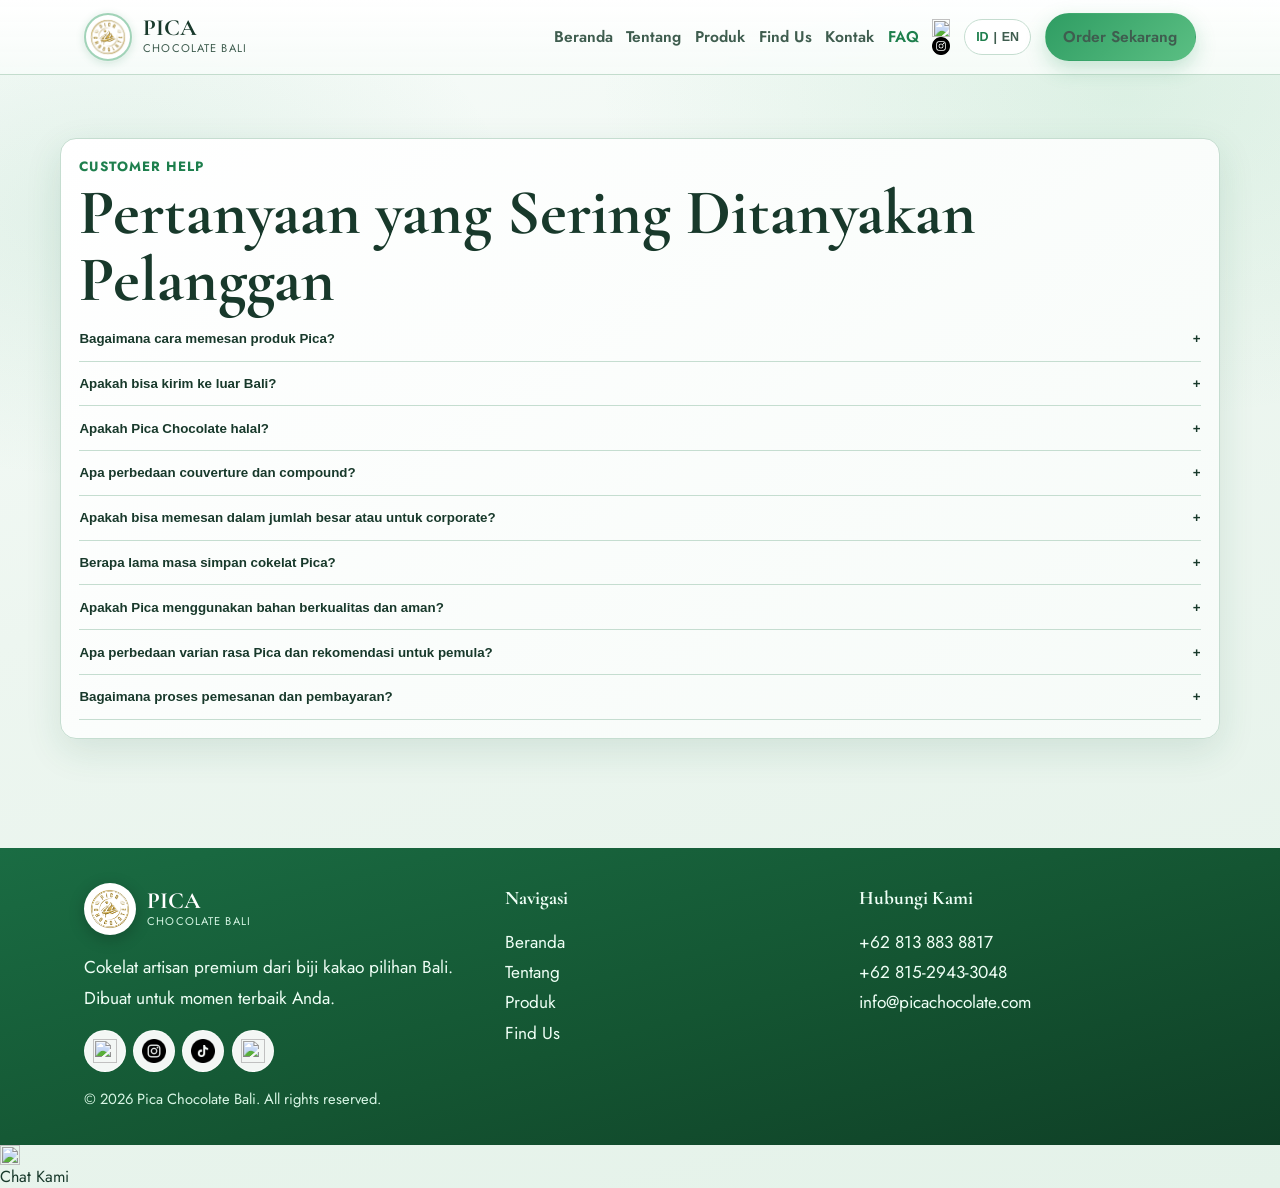
==== commit d3c98dde: "fix: warna nomor telepon alternatif sama dengan nomor utama" ====
--- a/faq.html
+++ b/faq.html
@@ -171,7 +171,7 @@
                 <p>
   <a href="https://wa.me/628138838817" target="_blank" rel="noopener noreferrer">+62 813 883 8817</a>
   <br />
-  <a href="https://wa.me/6281529433048" target="_blank" rel="noopener noreferrer" style="font-size:.9em; color:var(--text-muted);">+62 815-2943-3048</a>
+  <a href="https://wa.me/6281529433048" target="_blank" rel="noopener noreferrer">+62 815-2943-3048</a>
   <br />
   <a href="mailto:info@picachocolate.com">info@picachocolate.com</a>
 </p>
